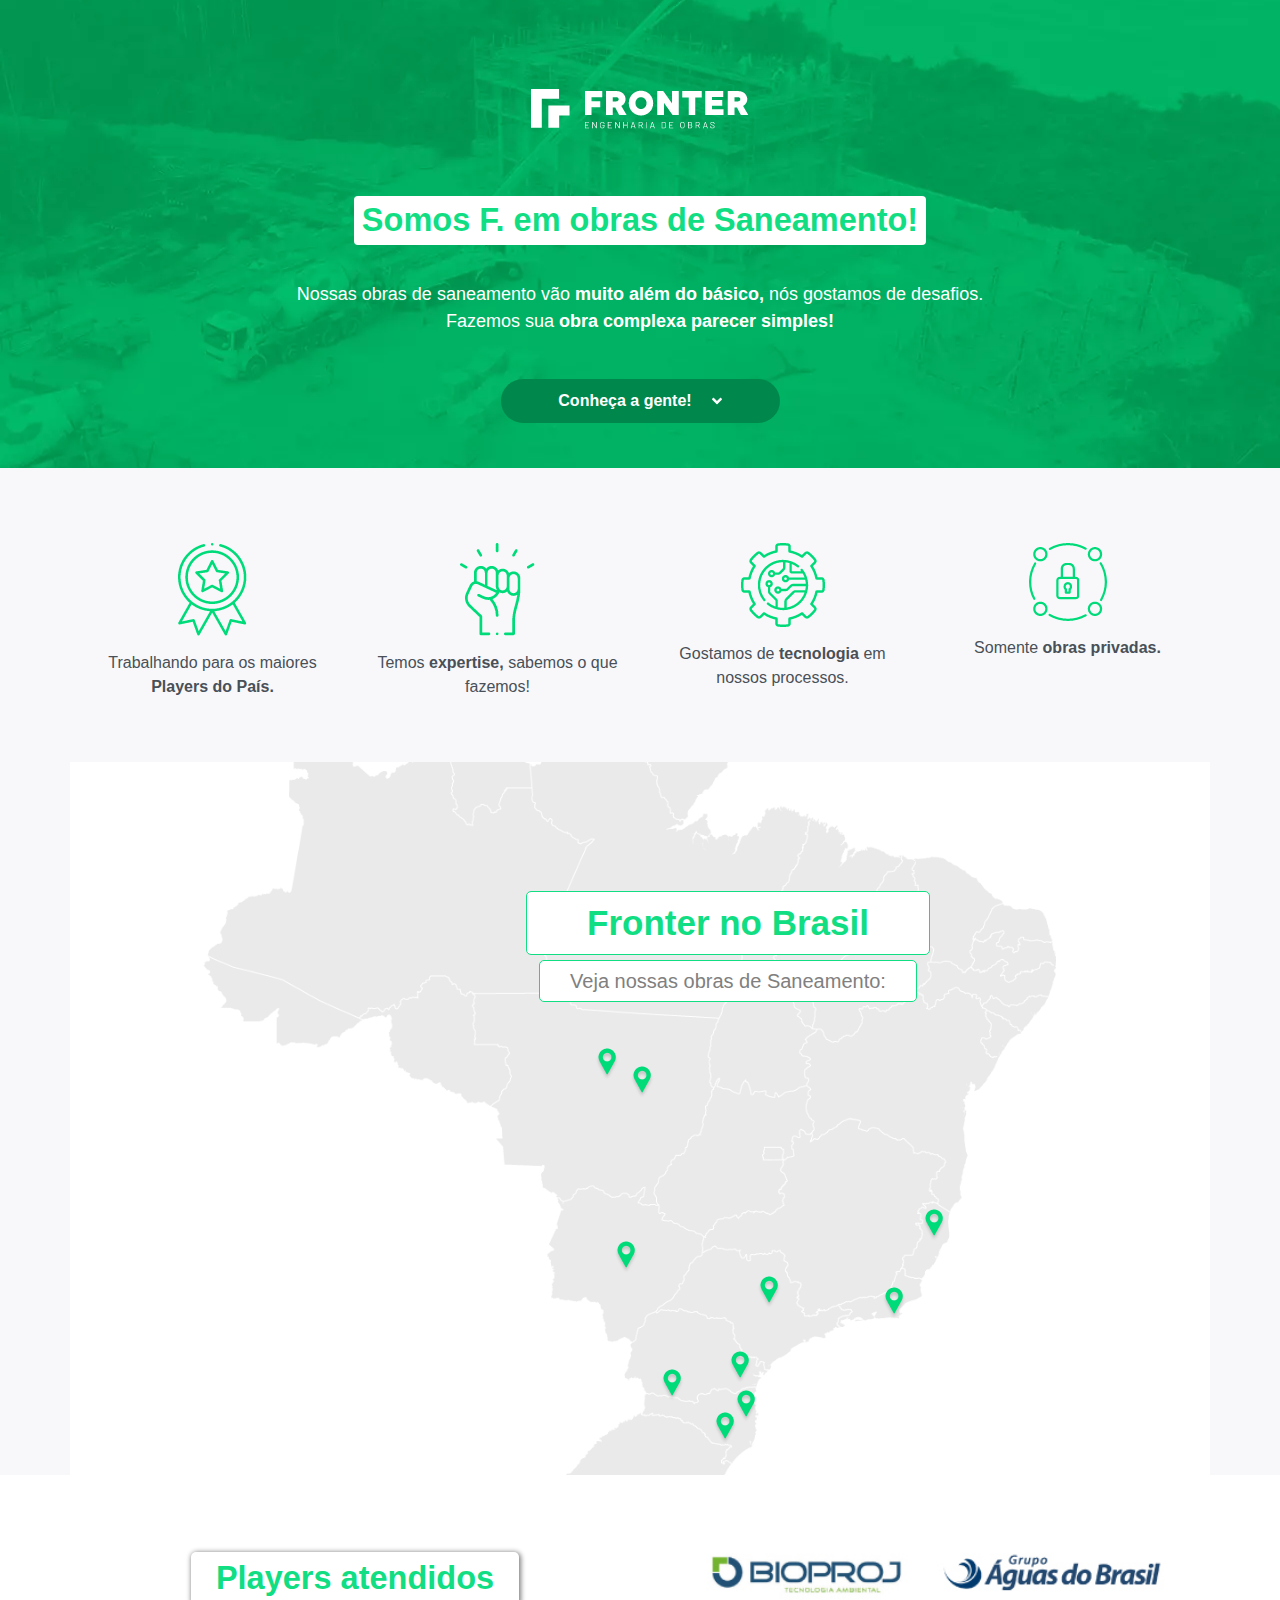
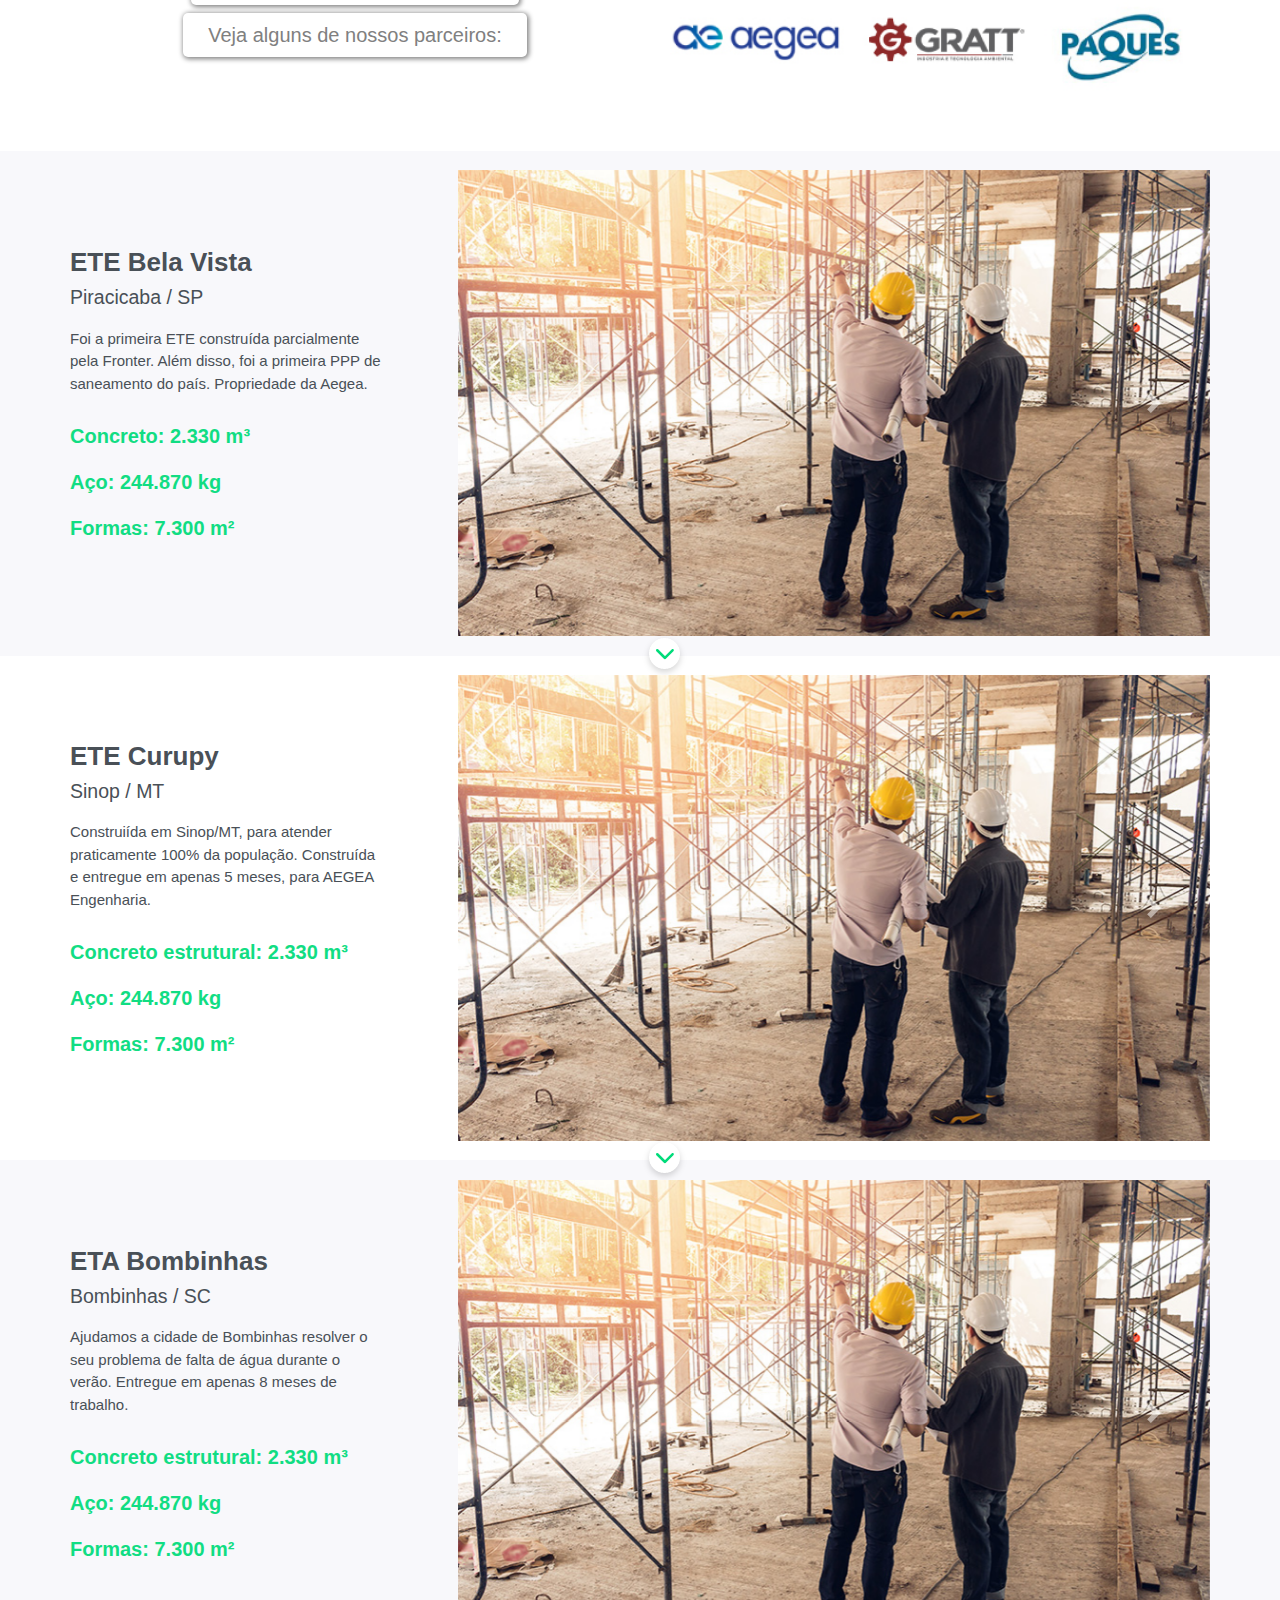
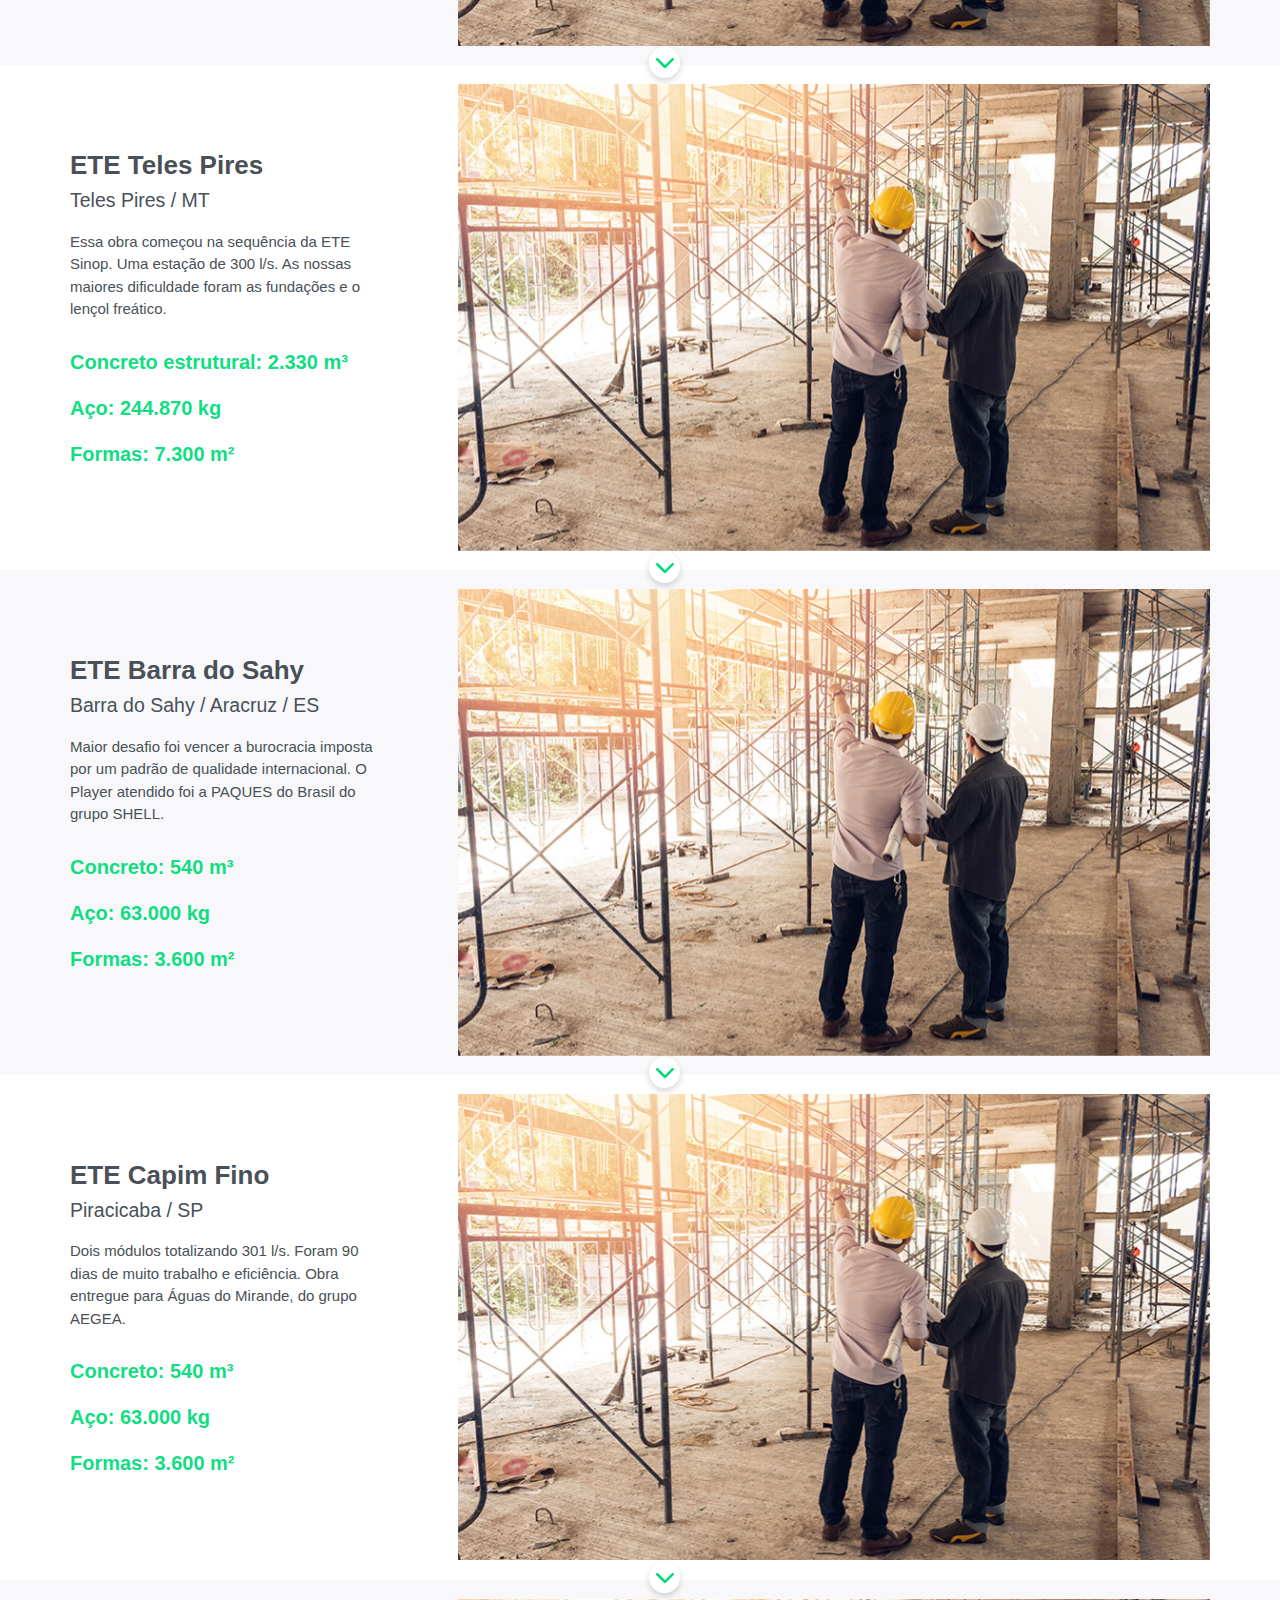
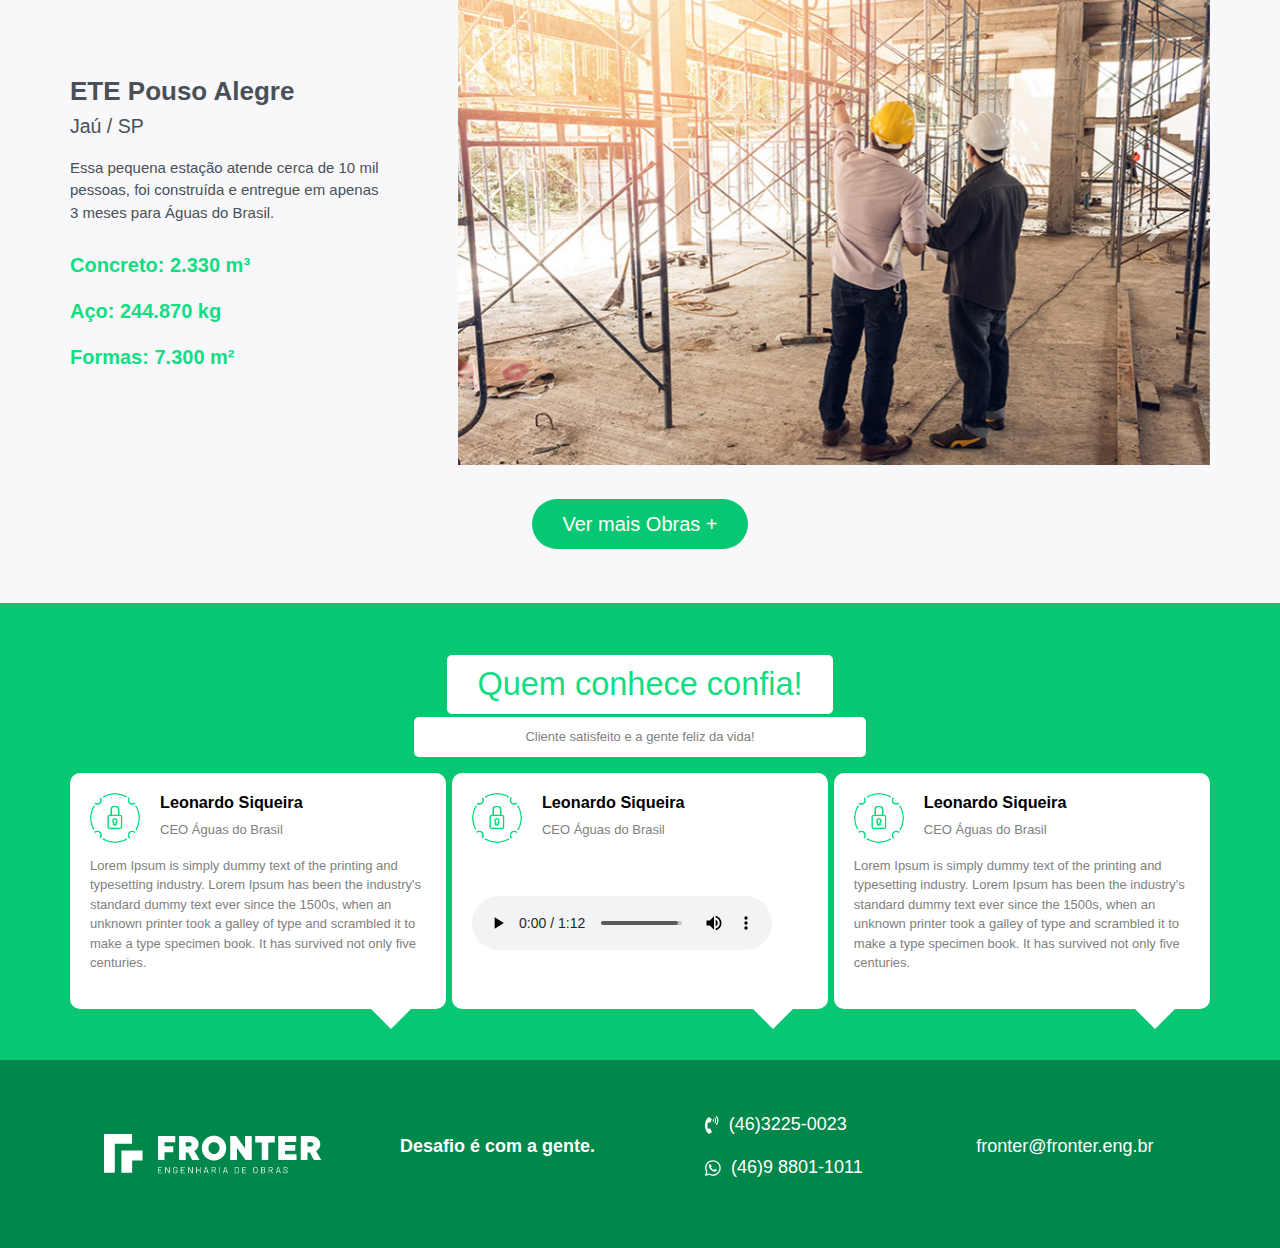
==== index.html @ cdc7f8a0 "novas atualizaçoes" ====
<!DOCTYPE html>
<html>
    <head>
        <meta charset="utf-8">
        <meta name="viewport" content="width=device-width, user-scalable=0">
        <link rel="stylesheet" href="assets/css/style.css" />
        <link rel="stylesheet" href="assets/css/bootstrap.min.css" />
        <link rel="stylesheet" href="assets/css/fontawesome.all.min.css" />
    </head>
    <body>
    <header>
        <div class="container">
            <div class="row">
                <div class="col-sm-12 col-md-12 d-flex justify-content-center align-items-center flex-column">
                    <div class="logo">
                        <picture>
                            <source type="image/webpp" src="assets/img/logo.webp" />
                            <source type="image/png" src="assets/img/logo.png" />
                            <img src="assets/img/logo.png" />
                        </picture>
                    </div>
                    <p class="h1">Somos <strong id="troca">F.</strong> em obras de Saneamento!</p>
                    <p class="txt">Nossas obras de saneamento vão <strong>muito além do básico, </strong>nós gostamos de desafios. Fazemos sua <strong>obra complexa parecer simples!</strong></p>
                    <p class="button"><strong>Conheça a gente!</strong><i class="fas fa-angle-down"></i></p>
                </div>
            </div>
        </div>
    </header>
    <section>
        <div class="container">
            <div class="row rowOne">
                <div class="col-sm-3 col-md-3 d-flex flex-column align-items-center">
                    <picture>
                        <source type="image/webp" src="assets/img/selo-qualidade.webp" />
                        <source type="image/png" src="assets/img/selo-qualidade.png" />
                        <img src="assets/img/selo-qualidade.png" />
                    </picture>
                    <p>Trabalhando para os maiores <strong>Players do País.</strong></p>
                </div>
                <div class="col-sm-3 col-md-3 d-flex flex-column align-items-center">
                    <picture>
                        <source type="image/webp" src="assets/img/mao.webp" />
                        <source type="image/png" src="assets/img/mao.png" />
                        <img src="assets/img/mao.png" />
                    </picture>
                    <p>Temos <strong>expertise, </strong>sabemos o que fazemos!</p>
                </div>
                <div class="col-sm-3 col-md-3 d-flex flex-column align-items-center">
                    <picture>
                        <source type="image/webp" src="assets/img/engrenagem.webp" />
                        <source type="image/png" src="assets/img/engrenagem.png" />
                        <img src="assets/img/engrenagem.png" />
                    </picture>
                    <p>Gostamos de <strong>tecnologia </strong>em nossos processos.</p>
                </div>
                <div class="col-sm-3 col-md-3 d-flex flex-column align-items-center">
                    <picture>
                        <source type="image/webp" src="assets/img/cadeado.webp" />
                        <source type="image/png" src="assets/img/cadeado.png" />
                        <img src="assets/img/cadeado.png" />
                    </picture>
                    <p>Somente <strong>obras privadas.</strong></p>
                </div>
            </div>
        </div>
    </section>
    <section class="image">
        <div class="container imagem">
            <div class="row desk">
                <div class="txtMap d-flex flex-column align-items-center">
                    <p><strong>Fronter no Brasil</strong></p>
                    <p>Veja nossas obras de Saneamento:</p>
                </div>
                <picture>
                    <source type="image/webp" src="assets/img/frontermapadesktop.webp" />
                    <source type="image/png" src="assets/img/frontermapadesktop.png" />
                    <img src="assets/img/frontermapadesktop.png" alt="mapa do brasil" />
                </picture>
                <a href=""><picture class="ping">
                    <source type="image/webp" src="assets/img/pin.webp" />
                    <source type="image/png" src="assets/img/pin.png" />
                    <img src="assets/img/pin.png" alt="pin de localização" />
                </picture></a>
                <a href=""><picture class="ping2">
                    <source type="image/webp" src="assets/img/pin2.webp" />
                    <source type="image/png" src="assets/img/pin2.png" />
                    <img src="assets/img/pin2.png" alt="pin de localização" />
                </picture></a>
                <a href=""><picture class="ping3">
                    <source type="image/webp" src="assets/img/pin3.webp" />
                    <source type="image/png" src="assets/img/pin3.png" />
                    <img src="assets/img/pin3.png" alt="pin de localização" />
                </picture></a>
                <a href=""><picture class="ping4">
                    <source type="image/webp" src="assets/img/pin4.webp" />
                    <source type="image/png" src="assets/img/pin4.png" />
                    <img src="assets/img/pin4.png" alt="pin de localização" />
                </picture></a>
                <a href=""><picture class="ping5">
                    <source type="image/webp" src="assets/img/pin5.webp" />
                    <source type="image/png" src="assets/img/pin5.png" />
                    <img src="assets/img/pin5.png" alt="pin de localização" />
                </picture></a>
                <a href=""><picture class="ping6">
                    <source type="image/webp" src="assets/img/pin6.webp" />
                    <source type="image/png" src="assets/img/pin6.png" />
                    <img src="assets/img/pin6.png" alt="pin de localização" />
                </picture></a>
                <a href=""><picture class="ping7">
                    <source type="image/webp" src="assets/img/pin7.webp" />
                    <source type="image/png" src="assets/img/pin7.png" />
                    <img src="assets/img/pin7.png" alt="pin de localização" />
                </picture></a>
                <a href=""><picture class="ping8">
                    <source type="image/webp" src="assets/img/pin8.webp" />
                    <source type="image/png" src="assets/img/pin8.png" />
                    <img src="assets/img/pin8.png" alt="pin de localização" />
                </picture></a>
                <a href=""><picture class="ping9">
                    <source type="image/webp" src="assets/img/pin9.webp" />
                    <source type="image/png" src="assets/img/pin9.png" />
                    <img src="assets/img/pin9.png" alt="pin de localização" />
                </picture></a>
                <a href=""><picture class="ping10">
                    <source type="image/webp" src="assets/img/pin10.webp" />
                    <source type="image/png" src="assets/img/pin10.png" />
                    <img src="assets/img/pin10.png" alt="pin de localização" />
                </picture></a>
            </div>
            <div class="row mob">
                <a href="#" class="a1"></a>
                <a href="#" class="a2"></a>
                <a href="#" class="a3"></a>
                <a href="#" class="a4"></a>
                <a href="#" class="a5"></a>
                <a href="#" class="a6"></a>
                <a href="#" class="a7"></a>
                <a href="#" class="a8"></a>
                <a href="#" class="a9"></a>
                <a href="#" class="a10"></a>
                <picture class="mob">
                    <source type="image/webp" src="assets/img/frontermapa.webp" />
                    <source type="image/png" src="assets/img/frontermapa.png" />
                    <img src="assets/img/frontermapa.png" alt="mapa do brasil" />
                </picture>
            </div>
        </div>
    </section>
    <section class="parceiros">
        <div class="container">
            <div class="row">
                <div class="col-md-6 d-flex flex-column align-items-center justify-content-center">
                    <p class="h1"><strong>Players atendidos</strong></p>
                    <p class="p1">Veja alguns de nossos parceiros:</p>
                </div>
                <div class="col-md-6">
                    <picture>
                        <source type="image/webp" src="assets/img/parceiros.webp" />
                        <source type="image/png" src="assets/img/parceiros.jpg" />
                        <img class="parceiros" src="assets/img/parceiros.jpg" />
                    </picture>
                </div>
            </div>
        </div>
    </section>
    <section class="belaVista">
        <div class="container ETE">
            <div class="row">
                <div class="col-md-4">
                    <p class="h2"><strong>ETE Bela Vista</strong></p>
                    <p class="h4">Piracicaba / SP</p>
                    <p class="txt">Foi a primeira ETE construída parcialmente pela Fronter. Além disso, foi a primeira PPP de saneamento do país. Propriedade da Aegea.</p>
                    <div class="d-flex flex-column">
                        <p><strong>Concreto: 2.330 m³</strong></p>
                        <p><strong>Aço: 244.870 kg</strong></p>
                        <p><strong>Formas: 7.300 m²</strong></p>
                    </div>
                </div>
                <div class="col-md-8">
                    <div id="carouselExampleControls" class="carousel slide" data-ride="carousel">
                        <div class="carousel-inner">
                          <div class="carousel-item active">
                            <img class="d-block w-100" src="assets/img/obras.jpg" alt="First slide">
                          </div>
                          <div class="carousel-item">
                            <img class="d-block w-100" src="assets/img/obras.jpg" alt="Second slide">
                          </div>
                          <div class="carousel-item">
                            <img class="d-block w-100" src="assets/img/obras.jpg" alt="Third slide">
                          </div>
                        </div>
                        <a class="carousel-control-prev" href="#carouselExampleControls" role="button" data-slide="prev">
                          <span class="carousel-control-prev-icon" aria-hidden="true"></span>
                          <span class="sr-only">Previous</span>
                        </a>
                        <a class="carousel-control-next" href="#carouselExampleControls" role="button" data-slide="next">
                          <span class="carousel-control-next-icon" aria-hidden="true"></span>
                          <span class="sr-only">Next</span>
                        </a>
                    </div>
                </div>
            </div>
        </div>
        <div class="img">
            <picture>
                <source type="image/webp" src="assets/img/arrow-down.webp" />
                <source type="image/png" src="assets/img/arrow-down.png" />
                <img src="assets/img/arrow-down.png" />
            </picture>
        </div>
    </section>
    <section class="curupy">
        <div class="container ETE">
            <div class="row">
                <div class="col-md-4">
                    <p class="h2"><strong>ETE Curupy</strong></p>
                    <p class="h4">Sinop / MT</p>
                    <p class="txt">Construiída em Sinop/MT, para atender praticamente 100% da população. Construída e entregue em apenas 5 meses, para AEGEA Engenharia.</p>
                    <div class="d-flex flex-column">
                        <p><strong>Concreto estrutural: 2.330 m³</strong></p>
                        <p><strong>Aço: 244.870 kg</strong></p>
                        <p><strong>Formas: 7.300 m²</strong></p>
                    </div>
                </div>
                <div class="col-md-8">
                    <div id="carouselExampleControls1" class="carousel slide" data-ride="carousel">
                        <div class="carousel-inner">
                          <div class="carousel-item active">
                            <img class="d-block w-100" src="assets/img/obras.jpg" alt="First slide">
                          </div>
                          <div class="carousel-item">
                            <img class="d-block w-100" src="assets/img/obras.jpg" alt="Second slide">
                          </div>
                          <div class="carousel-item">
                            <img class="d-block w-100" src="assets/img/obras.jpg" alt="Third slide">
                          </div>
                        </div>
                        <a class="carousel-control-prev" href="#carouselExampleControls1" role="button" data-slide="prev">
                          <span class="carousel-control-prev-icon" aria-hidden="true"></span>
                          <span class="sr-only">Previous</span>
                        </a>
                        <a class="carousel-control-next" href="#carouselExampleControls1" role="button" data-slide="next">
                          <span class="carousel-control-next-icon" aria-hidden="true"></span>
                          <span class="sr-only">Next</span>
                        </a>
                    </div>
                </div>
            </div>
        </div>
        <div class="img">
            <picture>
                <source type="image/webp" src="assets/img/arrow-down.webp" />
                <source type="image/png" src="assets/img/arrow-down.png" />
                <img src="assets/img/arrow-down.png" />
            </picture>
        </div>
    </section>
    <section class="bombinhas">
        <div class="container ETE">
            <div class="row">
                <div class="col-md-4">
                    <p class="h2"><strong>ETA Bombinhas</strong></p>
                    <p class="h4">Bombinhas / SC</p>
                    <p class="txt">Ajudamos a cidade de Bombinhas resolver o seu problema de falta de água durante o verão. Entregue em apenas 8 meses de trabalho.</p>
                    <div class="d-flex flex-column">
                        <p><strong>Concreto estrutural: 2.330 m³</strong></p>
                        <p><strong>Aço: 244.870 kg</strong></p>
                        <p><strong>Formas: 7.300 m²</strong></p>
                    </div>
                </div>
                <div class="col-md-8">
                    <div id="carouselExampleControls2" class="carousel slide" data-ride="carousel">
                        <div class="carousel-inner">
                          <div class="carousel-item active">
                            <img class="d-block w-100" src="assets/img/obras.jpg" alt="First slide">
                          </div>
                          <div class="carousel-item">
                            <img class="d-block w-100" src="assets/img/obras.jpg" alt="Second slide">
                          </div>
                          <div class="carousel-item">
                            <img class="d-block w-100" src="assets/img/obras.jpg" alt="Third slide">
                          </div>
                        </div>
                        <a class="carousel-control-prev" href="#carouselExampleControls2" role="button" data-slide="prev">
                          <span class="carousel-control-prev-icon" aria-hidden="true"></span>
                          <span class="sr-only">Previous</span>
                        </a>
                        <a class="carousel-control-next" href="#carouselExampleControls2" role="button" data-slide="next">
                          <span class="carousel-control-next-icon" aria-hidden="true"></span>
                          <span class="sr-only">Next</span>
                        </a>
                    </div>
                </div>
            </div>
        </div>
        <div class="img">
            <picture>
                <source type="image/webp" src="assets/img/arrow-down.webp" />
                <source type="image/png" src="assets/img/arrow-down.png" />
                <img src="assets/img/arrow-down.png" />
            </picture>
        </div>
    </section>
    <section class="teles">
        <div class="container ETE">
            <div class="row">
                <div class="col-md-4">
                    <p class="h2"><strong>ETE Teles Pires</strong></p>
                    <p class="h4">Teles Pires / MT</p>
                    <p class="txt">Essa obra começou na sequência da ETE Sinop. Uma estação de 300 l/s. As nossas maiores dificuldade foram as fundações e o lençol freático.</p>
                    <div class="d-flex flex-column">
                        <p><strong>Concreto estrutural: 2.330 m³</strong></p>
                        <p><strong>Aço: 244.870 kg</strong></p>
                        <p><strong>Formas: 7.300 m²</strong></p>
                    </div>
                </div>
                <div class="col-md-8">
                    <div id="carouselExampleControls3" class="carousel slide" data-ride="carousel">
                        <div class="carousel-inner">
                          <div class="carousel-item active">
                            <img class="d-block w-100" src="assets/img/obras.jpg" alt="First slide">
                          </div>
                          <div class="carousel-item">
                            <img class="d-block w-100" src="assets/img/obras.jpg" alt="Second slide">
                          </div>
                          <div class="carousel-item">
                            <img class="d-block w-100" src="assets/img/obras.jpg" alt="Third slide">
                          </div>
                        </div>
                        <a class="carousel-control-prev" href="#carouselExampleControls3" role="button" data-slide="prev">
                          <span class="carousel-control-prev-icon" aria-hidden="true"></span>
                          <span class="sr-only">Previous</span>
                        </a>
                        <a class="carousel-control-next" href="#carouselExampleControls3" role="button" data-slide="next">
                          <span class="carousel-control-next-icon" aria-hidden="true"></span>
                          <span class="sr-only">Next</span>
                        </a>
                    </div>
                </div>
            </div>
        </div>
        <div class="img">
            <picture>
                <source type="image/webp" src="assets/img/arrow-down.webp" />
                <source type="image/png" src="assets/img/arrow-down.png" />
                <img src="assets/img/arrow-down.png" />
            </picture>
        </div>
    </section>
    <section class="barra">
        <div class="container ETE">
            <div class="row">
                <div class="col-md-4">
                    <p class="h2"><strong>ETE Barra do Sahy</strong></p>
                    <p class="h4">Barra do Sahy / Aracruz / ES</p>
                    <p class="txt">Maior desafio foi vencer a burocracia imposta por um padrão de qualidade internacional. O Player atendido foi a PAQUES do Brasil do grupo SHELL.</p>
                    <div class="d-flex flex-column">
                        <p><strong>Concreto: 540 m³</strong></p>
                        <p><strong>Aço: 63.000 kg</strong></p>
                        <p><strong>Formas: 3.600 m²</strong></p>
                    </div>
                </div>
                <div class="col-md-8">
                    <div id="carouselExampleControls4" class="carousel slide" data-ride="carousel">
                        <div class="carousel-inner">
                          <div class="carousel-item active">
                            <img class="d-block w-100" src="assets/img/obras.jpg" alt="First slide">
                          </div>
                          <div class="carousel-item">
                            <img class="d-block w-100" src="assets/img/obras.jpg" alt="Second slide">
                          </div>
                          <div class="carousel-item">
                            <img class="d-block w-100" src="assets/img/obras.jpg" alt="Third slide">
                          </div>
                        </div>
                        <a class="carousel-control-prev" href="#carouselExampleControls4" role="button" data-slide="prev">
                          <span class="carousel-control-prev-icon" aria-hidden="true"></span>
                          <span class="sr-only">Previous</span>
                        </a>
                        <a class="carousel-control-next" href="#carouselExampleControls4" role="button" data-slide="next">
                          <span class="carousel-control-next-icon" aria-hidden="true"></span>
                          <span class="sr-only">Next</span>
                        </a>
                    </div>
                </div>
            </div>
        </div>
        <div class="img">
            <picture>
                <source type="image/webp" src="assets/img/arrow-down.webp" />
                <source type="image/png" src="assets/img/arrow-down.png" />
                <img src="assets/img/arrow-down.png" />
            </picture>
        </div>
    </section>
    <section class="capim">
        <div class="container ETE">
            <div class="row">
                <div class="col-md-4">
                    <p class="h2"><strong>ETE Capim Fino</strong></p>
                    <p class="h4">Piracicaba / SP</p>
                    <p class="txt">Dois módulos totalizando 301 l/s. Foram 90 dias de muito trabalho e eficiência. Obra entregue para Águas do Mirande, do grupo AEGEA.</p>
                    <div class="d-flex flex-column">
                        <p><strong>Concreto: 540 m³</strong></p>
                        <p><strong>Aço: 63.000 kg</strong></p>
                        <p><strong>Formas: 3.600 m²</strong></p>
                    </div>
                </div>
                <div class="col-md-8">
                    <div id="carouselExampleControls5" class="carousel slide" data-ride="carousel">
                        <div class="carousel-inner">
                          <div class="carousel-item active">
                            <img class="d-block w-100" src="assets/img/obras.jpg" alt="First slide">
                          </div>
                          <div class="carousel-item">
                            <img class="d-block w-100" src="assets/img/obras.jpg" alt="Second slide">
                          </div>
                          <div class="carousel-item">
                            <img class="d-block w-100" src="assets/img/obras.jpg" alt="Third slide">
                          </div>
                        </div>
                        <a class="carousel-control-prev" href="#carouselExampleControls5" role="button" data-slide="prev">
                          <span class="carousel-control-prev-icon" aria-hidden="true"></span>
                          <span class="sr-only">Previous</span>
                        </a>
                        <a class="carousel-control-next" href="#carouselExampleControls5" role="button" data-slide="next">
                          <span class="carousel-control-next-icon" aria-hidden="true"></span>
                          <span class="sr-only">Next</span>
                        </a>
                    </div>
                </div>
            </div>
        </div>
        <div class="img">
            <picture>
                <source type="image/webp" src="assets/img/arrow-down.webp" />
                <source type="image/png" src="assets/img/arrow-down.png" />
                <img src="assets/img/arrow-down.png" />
            </picture>
        </div>
    </section>
    <section class="pouso">
        <div class="container ETE">
            <div class="row">
                <div class="col-md-4">
                    <p class="h2"><strong>ETE Pouso Alegre</strong></p>
                    <p class="h4">Jaú / SP</p>
                    <p class="txt">Essa pequena estação atende cerca de 10 mil pessoas, foi construída e entregue em apenas 3 meses para Águas do Brasil.</p>
                    <div class="d-flex flex-column">
                        <p><strong>Concreto: 2.330 m³</strong></p>
                        <p><strong>Aço: 244.870 kg</strong></p>
                        <p><strong>Formas: 7.300 m²</strong></p>
                    </div>
                </div>
                <div class="col-md-8">
                    <div id="carouselExampleControls7" class="carousel slide" data-ride="carousel">
                        <div class="carousel-inner">
                          <div class="carousel-item active">
                            <img class="d-block w-100" src="assets/img/obras.jpg" alt="First slide">
                          </div>
                          <div class="carousel-item">
                            <img class="d-block w-100" src="assets/img/obras.jpg" alt="Second slide">
                          </div>
                          <div class="carousel-item">
                            <img class="d-block w-100" src="assets/img/obras.jpg" alt="Third slide">
                          </div>
                        </div>
                        <a class="carousel-control-prev" href="#carouselExampleControls7" role="button" data-slide="prev">
                          <span class="carousel-control-prev-icon" aria-hidden="true"></span>
                          <span class="sr-only">Previous</span>
                        </a>
                        <a class="carousel-control-next" href="#carouselExampleControls7" role="button" data-slide="next">
                          <span class="carousel-control-next-icon" aria-hidden="true"></span>
                          <span class="sr-only">Next</span>
                        </a>
                    </div>
                </div>
            </div>
            <div class="button">
                <a href="#">Ver mais Obras +</a>
            </div>
        </div>
    </section>
    <section class="green">
        <div class="container">
            <div class="title d-flex justify-content-center flex-column align-items-center">
                <p class="h1">Quem conhece confia!</p>
                <p>Cliente satisfeito e a gente feliz da vida!</p>
            </div>
            <div class="row">
                <div class="col-sm-4">
                    <div class="name d-flex">
                        <picture>
                            <source type="image/webp" src="assets/img/cadeado.wepb" />
                            <source type="image/png" src="assets/img/cadeado.png" />
                            <img src="assets/img/cadeado.png" />
                        </picture>
                        <div class="n1">
                            <p class="h5"><strong>Leonardo Siqueira</strong></p>
                            <p>CEO Águas do Brasil</p>
                        </div>
                    </div>
                    <div class="texto">
                        <p>
                            Lorem Ipsum is simply dummy text of the printing and typesetting industry. Lorem Ipsum has been the industry's standard dummy text ever since the 1500s, when an unknown printer took a galley of type and scrambled it to make a type specimen book. It has survived not only five centuries.
                        </p>
                    </div>
                </div>
                <div class="col-sm-4">
                    <div class="name d-flex">
                        <picture>
                            <source type="image/webp" src="assets/img/cadeado.wepb" />
                            <source type="image/png" src="assets/img/cadeado.png" />
                            <img src="assets/img/cadeado.png" />
                        </picture>
                        <div class="n1">
                            <p class="h5"><strong>Leonardo Siqueira</strong></p>
                            <p>CEO Águas do Brasil</p>
                        </div>
                    </div>
                    <div class="audio">
                        <audio controls>
                            <source type="audio/ogg" src="assets/audio/audio.ogg" />
                        </audio>
                    </div>
                </div>
                <div class="col-sm-4">
                    <div class="name d-flex">
                        <picture>
                            <source type="image/webp" src="assets/img/cadeado.wepb" />
                            <source type="image/png" src="assets/img/cadeado.png" />
                            <img src="assets/img/cadeado.png" />
                        </picture>
                        <div class="n1">
                            <p class="h5"><strong>Leonardo Siqueira</strong></p>
                            <p>CEO Águas do Brasil</p>
                        </div>
                    </div>
                    <div class="texto">
                        <p>
                            Lorem Ipsum is simply dummy text of the printing and typesetting industry. Lorem Ipsum has been the industry's standard dummy text ever since the 1500s, when an unknown printer took a galley of type and scrambled it to make a type specimen book. It has survived not only five centuries.
                        </p>
                    </div>
                </div>
            </div>
        </div>
    </section>
    <footer>
        <div class="container">
            <div class="row">
                <div class="col-sm-3">
                    <picture>
                        <source type="image/webp" src="assets/img/logo.webp" />
                        <source type="image/png" src="assets/img/logo.png" />
                        <img src="assets/img/logo.png" />
                    </picture>
                </div>
                <div class="col-sm-3">
                    <p><strong>Desafio é com a gente.</strong></p>
                </div>
                <div class="col-sm-3">
                    <a href="tel:554632250023"><p class="d-flex align-items-center"><i class="fas fa-phone-volume"></i>(46)3225-0023</p></a>
                    <a href="https://api.whatsapp.com/send?phone=5546988011011&amp;text=Gostaria%20de%20agendar%20uma%20consulta%20com%20voc%C3%AAs"><p class="d-flex align-items-center"><i class="fab fa-whatsapp"></i>(46)9 8801-1011</p></a>
                </div>
                <div class="col-sm-3">
                    <a href="mailto:fronter@fronter.eng.br"><p>fronter@fronter.eng.br</p></a>
                </div>
            </div>
        </div>
    </footer>
    <script src="assets/js/jquery.min.js"></script>
    <script src="assets/js/bootstrap.bundle.min.js"></script>
    <script src="assets/js/fontawesome.all.min.js"></script>
    <script src="assets/js/script.js"></script>
    </body>
</html>
---- assets/css/style.css ----
header {
    background-image: url("../img/fundo-desktop.webp");
    height: 100%;
    background-repeat: no-repeat;
    background-position: center;
    background-size: cover;
}
header .container .row .col-sm-12.col-md-12 .logo {
    padding: 8% 0% 6%;
}
header .container .row .col-sm-12.col-md-12 p.h1 {
    background-color: #FFF;
    color: #11dd83;
    font-weight: bold;
    padding: 5px 8px;
    border-radius: 4px;
}
header .container .row .col-sm-12.col-md-12 p.txt {
    color: white;
    font-size: 18px;
    text-align: center;
    padding: 2.5% 0%;
    width: 65%;
}
header .container .row .col-sm-12.col-md-12 p.button {
    display: flex;
    justify-content: center;
    align-items:center;
    background-color: #00874b;
    color: #FFF;
    padding: 10px;
    border-radius: 30px;
    width: 25%;
    font-size: 16px;
    margin-bottom: 4%;
}
header .container .row .col-sm-12.col-md-12 p.button strong {
    margin-right: 20px;
}
section .container .row.rowOne {
    padding:5% 0% 2.5%;
}
section .container .row .col-sm-3.col-md-3 {
    padding: 20px;
}
section .container .row .col-sm-3.col-md-3 p {
    text-align: center;
    margin: 15px 0px;
    font-size: 16px;
}
section .container .row .col-sm-3.col-md-3 picture img.parceiros,
section .container .row .col-md-8 picture img {
    width: 100%;
}
section .container.img,
section .container.ETE,
section.green {
    padding: 1.5% 0%;
}
section .container .row .col-md-4 {
    display: flex;
    flex-direction: column;
    align-items: flex-start;
    justify-content: center;
}
section .container.ETE .row .col-md-4 .d-flex.flex-column p {
    color: #11dd83;
    font-size: 20px;
}
section .container.ETE .row .col-md-4 p.txt {
    width: 86%;
    font-size: 15px;
    padding: 10px 0px;
}
section.pouso .container.ETE .button {
    padding: 3% 0;
    display: flex;
    justify-content: center;
}
section.pouso .container.ETE .button a {
    color: #FFF;
    background: #08c772;
    padding: 10px 30px;
    border-radius: 30px;
    font-size: 20px;
}
section.curupy, section.teles, section.capim {
    background-color: #FFF !important;
}
section.image .container.imagem .row picture img {
    width: 100%;
}
section.image .container.imagem .row {
    position: relative;
}
section .img,
section .img picture img,
section.image .container.imagem .row .txtMap,
section.image .container.imagem .row picture.ping,
section.image .container.imagem .row picture.ping2,
section.image .container.imagem .row picture.ping3,
section.image .container.imagem .row picture.ping4,
section.image .container.imagem .row picture.ping5,
section.image .container.imagem .row picture.ping6,
section.image .container.imagem .row picture.ping7,
section.image .container.imagem .row picture.ping8,
section.image .container.imagem .row picture.ping9,
section.image .container.imagem .row picture.ping10 {
    position: absolute;
}
section.image .container.imagem .row picture.ping {
    top: 40%;
    left: 46%;
}
section.image .container.imagem .row picture.ping2 {
    top: 42.5%;
    left: 49%;
}
section.image .container.imagem .row picture.ping3 {
    top: 62.5%;
    right: 23%;
}
section.image .container.imagem .row picture.ping4 {
    top: 73.5%;
    right: 26.5%;
}
section.image .container.imagem .row picture.ping5 {
    top: 67%;
    right: 50%;
}
section.image .container.imagem .row picture.ping6 {
    top: 72%;
    right: 37.5%;
}
section.image .container.imagem .row picture.ping7 {
    top: 82.5%;
    right: 40%;
}
section.image .container.imagem .row picture.ping8 {
    top: 85%;
    right: 46%;
}
section.image .container.imagem .row picture.ping9 {
    top: 88%;
    right: 39.5%;
}
section.image .container.imagem .row picture.ping10 {
    top: 91%;
    right: 41.3%;
}
section.image .container.imagem .row .txtMap {
    left: 40%;
    top: 18%;
}
section.image .container.imagem .row .txtMap p strong {
    font-size: 35px;
    color: #11dd83;
    background: #FFF;
    padding: 5px 30px;
    width: 95%;
    text-align: center;
    border-radius: 5px;
}
section.image .container.imagem .row .txtMap p {
    margin-bottom: 5px;
    color: grey;
    font-size: 20px;
    background-color: #FFF;
    text-align: center;
    border-radius: 5px;
    padding: 5px 30px;
    border: 1.5px solid #11dd83;
}
section .img {
    left: 50%;
}
section .img picture img {
    bottom: -25px;
}
section.parceiros {
    padding: 4% 0%;
    background-color: #FFF;
}
section.parceiros .container .row .col-md-6 p.h1 {
    color: #11dd83;
    box-shadow: 1px 1px 5px 1px grey;
    padding: 7px 25px;
    border-radius: 5px;
}
section.parceiros .container .row .col-md-6 p.p1 {
    color: grey;
    font-size: 20px;
    background: #FFF;
    padding: 7px 25px;
    border-radius: 5px;
    box-shadow: 1px 1px 5px 1px;
}
section.parceiros .container .row .col-md-6 picture img.parceiros {
    width: 100%;
}
section.green {
    background-color: #08c772;
}
section.green .container .title p.h1 {
    color: #11dd83;
    background-color: #FFF;
    padding: 10px 30px;
    border-radius: 5px;
    margin: 3% 0% 3px 0%;
}
section.green .container .title p {
    color: grey;
    background: #FFF;
    padding: 10px 10%;
    border-radius: 5px;
}
section.green .container .row {
    justify-content: space-between;
}
section.green .container .row .col-sm-4 {
    background-color: #FFF;
    border-radius: 10px;
    padding: 20px;
    max-width: 33% !important;
    position: relative;
}
section.green .container .row .col-sm-4:after {
    content: "";
    width: 0;
    height: 0;
    position: absolute;
    border-left: 20px solid transparent;
    border-right: 20px solid transparent;
    border-top: 20px solid #FFF;
    bottom: -20px;
    left: 80%;
}
section.green .container .row .col-sm-4 .name picture img {
    width: 50px;
    height: 50px;
    border-radius: 50%;
    margin-right: 20px;
}
section.green .container .row .col-sm-4 .name.d-flex .n1 p.h5 {
    color: black;
}
section.green .container .row .col-sm-4 .name.d-flex .n1 p, 
section.green .container .row .col-sm-4 .texto p {
    color: grey;
}
section.green .container .row .col-sm-4 .audio {
    margin-top: 12%;
}
section.green {
    padding-bottom: 4%;
}
footer {
    background-color: #00874b;
    padding: 4% 0%;
}
footer .container .row .col-sm-3 {
    display: flex;
    justify-content: center;
    align-items: center;
    flex-direction: column;
}
footer .container .row .col-sm-3 p {
    color: white;
    font-size: 18px;
}
footer .container .row .col-sm-3 a {
    width: 70%;
}

footer .container .row .col-sm-3 a p svg {
    margin-right: 10px;
}
footer .container .row .col-sm-3 a p.d-flex.align-items-center {
    padding-left: 14px;
}

section.image .container.imagem .row.mob {
    display: none;
}
@media only screen and (min-width:320px) and (max-width:768px) {
    section.image .container.imagem .row.mob {
        display: block;
    }
    section.image .container.imagem .row.desk {
        display: none !important;
    }
    header .container .row .col-sm-12.col-md-12 p.h1 {
        font-size: 30px;
        text-align: center;
    }
    header {
        background-image: url("../img/fundo-mobile.webp") !important;
    }
    section .container.img, section .container.ETE, section.green {
        padding: 8.5% 0%;
    }
    header .container .row .col-sm-12.col-md-12 .logo {
        padding: 20% 0% 15%;
    }
    header .container .row .col-sm-12.col-md-12 p.txt,
    header .container .row .col-sm-12.col-md-12 p.button {
        width: 90%;
    }
    header .container .row .col-sm-12.col-md-12 p.button {
        margin-bottom: 15%;
    }
    section.image .container.imagem .row {
        background-repeat: no-repeat;
        background-size: cover;
    }
    section .container {
        margin: 0;
        padding: 0;
    }
    section .container .row {
        width: 100%;
        margin: 0;
    }
    /* pings */

    section.image .container.imagem .row.mob {
       position: relative;
    }
    section.image .container.imagem .row.mob a {
        position: absolute;
        width: 12px;
        height: 21px;
        background-color: green;
    }
    section.image .container.imagem .row.mob a.a1 {
        top: 30.5%;
        left: 40%;
    }
    section.image .container.imagem .row.mob a.a2 {
        top: 35%;
        left: 44.5%;
    }
    section.image .container.imagem .row.mob a.a3 {
        top: 54.5%;
        left: 87.5%;
    }
    section.image .container.imagem .row.mob a.a4 {
        top: 61%;
        left: 80.5%;
    }
    section.image .container.imagem .row.mob a.a5 {
        top: 57.5%;
        left: 40%;
    }
    section.image .container.imagem .row.mob a.a6 {
        top: 63%;
        left: 61.8%;
    }
    section.image .container.imagem .row.mob a.a7 {
        top: 71%;
        left: 55.8%;
    }
    section.image .container.imagem .row.mob a.a8 {
        top: 73.5%;
        left: 46.5%;
    }
    section.image .container.imagem .row.mob a.a9 {
        top: 77%;
        left: 59.5%;
    }
    section.image .container.imagem .row.mob a.a10 {
        top: 80.5%;
        left: 54.8%;
    }

    /* pings end */ 
    
    section.parceiros {
        padding: 10% 0%;
    }
    section.parceiros .container .row .col-md-6.d-flex.flex-column.align-items-center.justify-content-center {
        margin-bottom: 20px;
    }
    section .container .row .col-md-4 {
        padding-left: 10%;
    }
    section .container .row .col-md-4 div.d-flex.flex-column {
        margin-bottom: 20px;
    }
    section.pouso .container.ETE .button {
        padding: 15% 0% 8%;
    }
    section.green .container .title p.h1 {
        font-size: 25px;
        font-weight: bold;
    }
    section.green .container .row .col-sm-4 {
        max-width: 95% !important;
        margin-bottom: 25px;
        padding: 10px;
    }
    section.green .container .row {
        justify-content: center;
    }
    section .container .row .col-md-8 {
        padding: 0;
    }
    footer {
        padding: 10% 0%;
    }
    footer .container .row .col-sm-3 {
        padding: 5% 0%;
    }
    footer .container .row .col-sm-3 p {
        margin-bottom: 0;
        text-align: center;
    }
    footer .container .row .col-sm-3 a {
        display: flex;
        justify-content: center;
    }
    @media only screen and (min-width:320px) and (max-width:374px) {
        section .img {
            left: 43%;
        }
        section.parceiros .container .row .col-md-6 p.h1 {
            font-size: 28px;
        }
        section.parceiros .container .row .col-md-6 p.p1 {
            font-size: 16px;
        }
    }
    @media only screen and (min-width:375px) and (max-width:425px) {
        section .img {
            left: 45%;
        }
    }
}
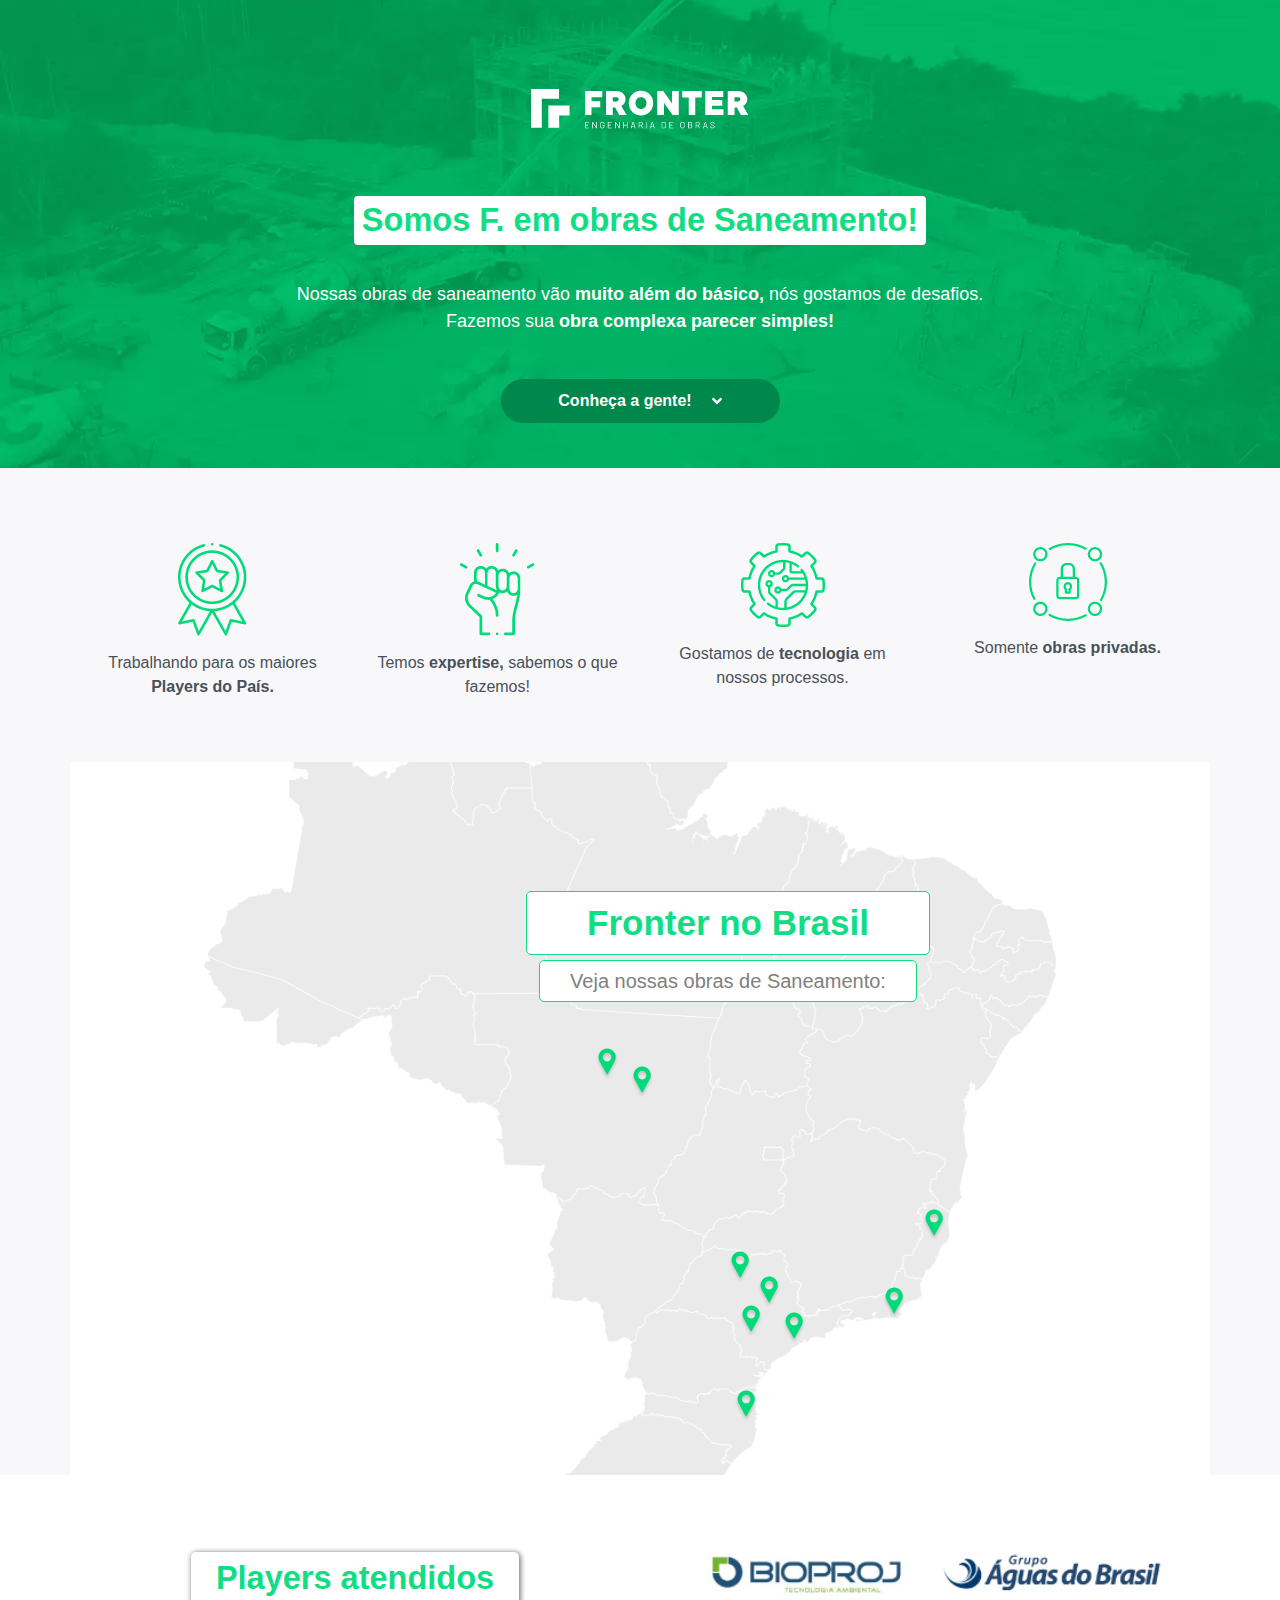
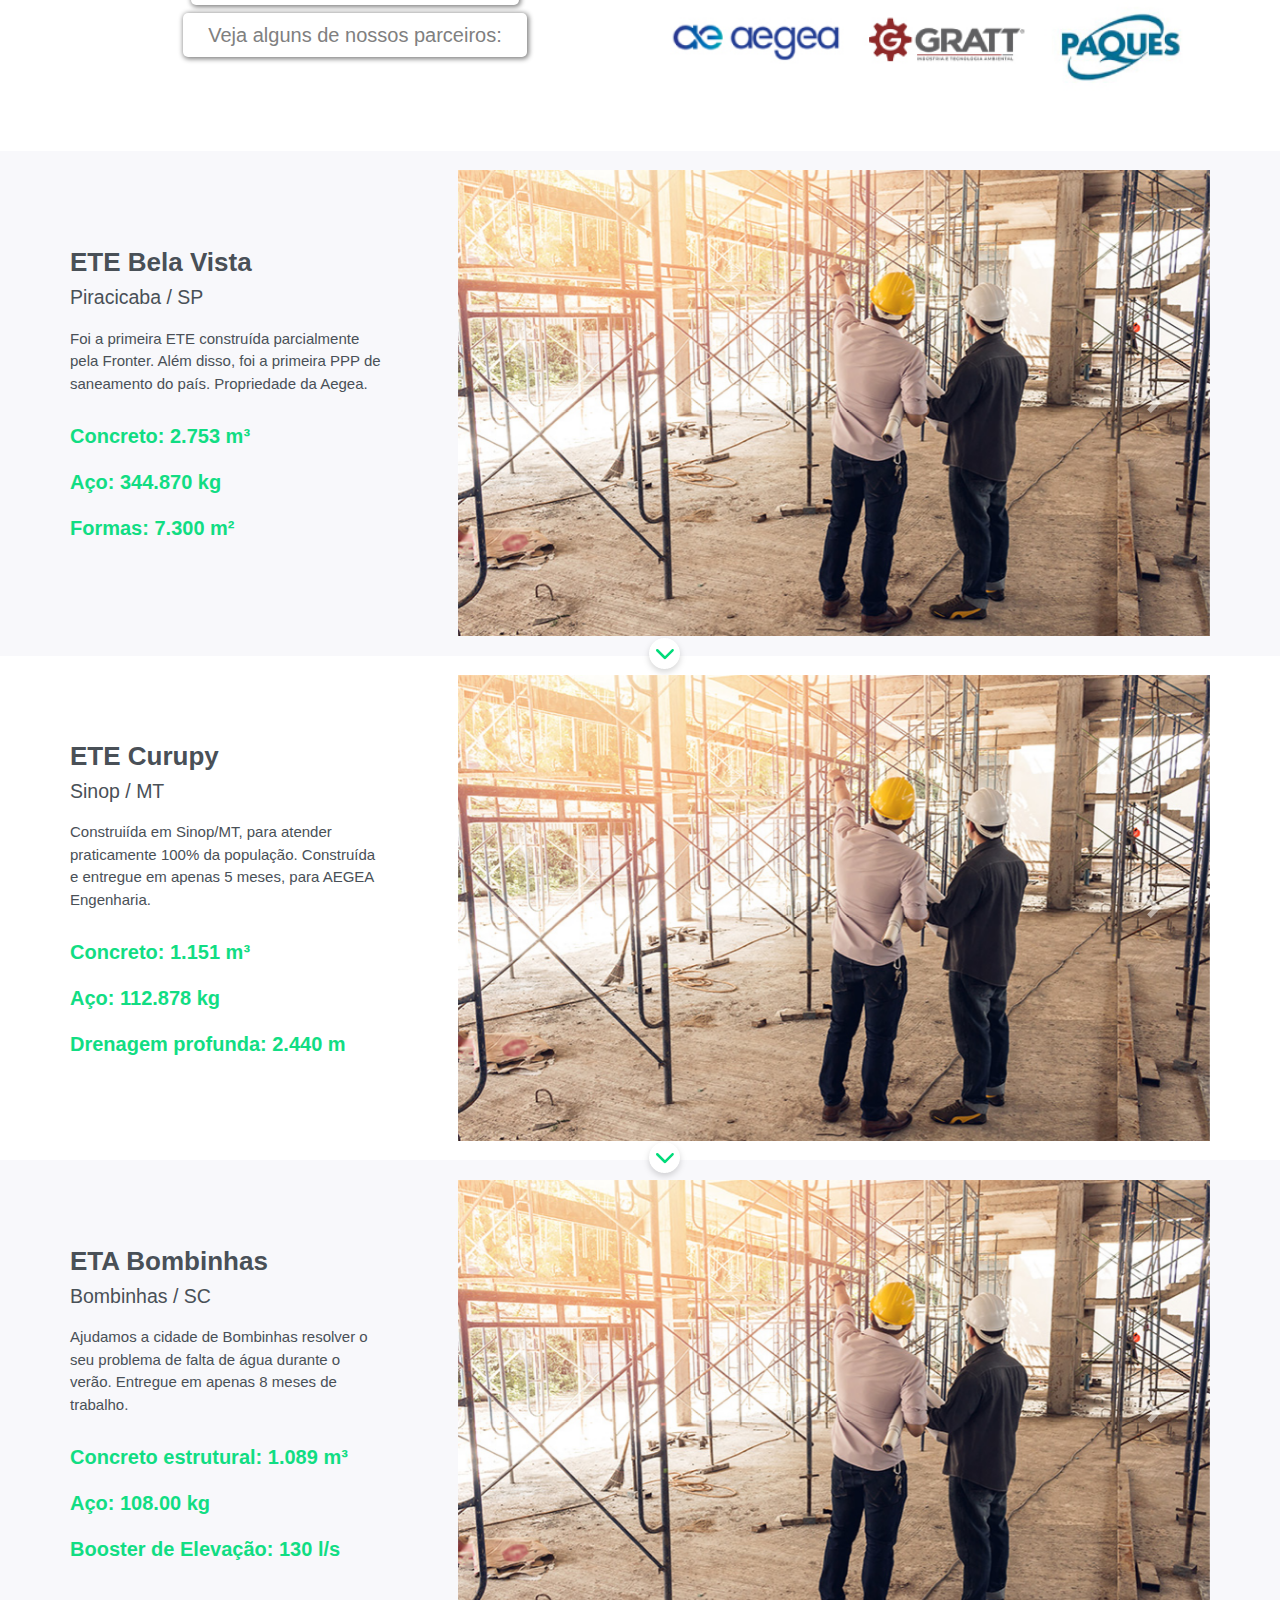
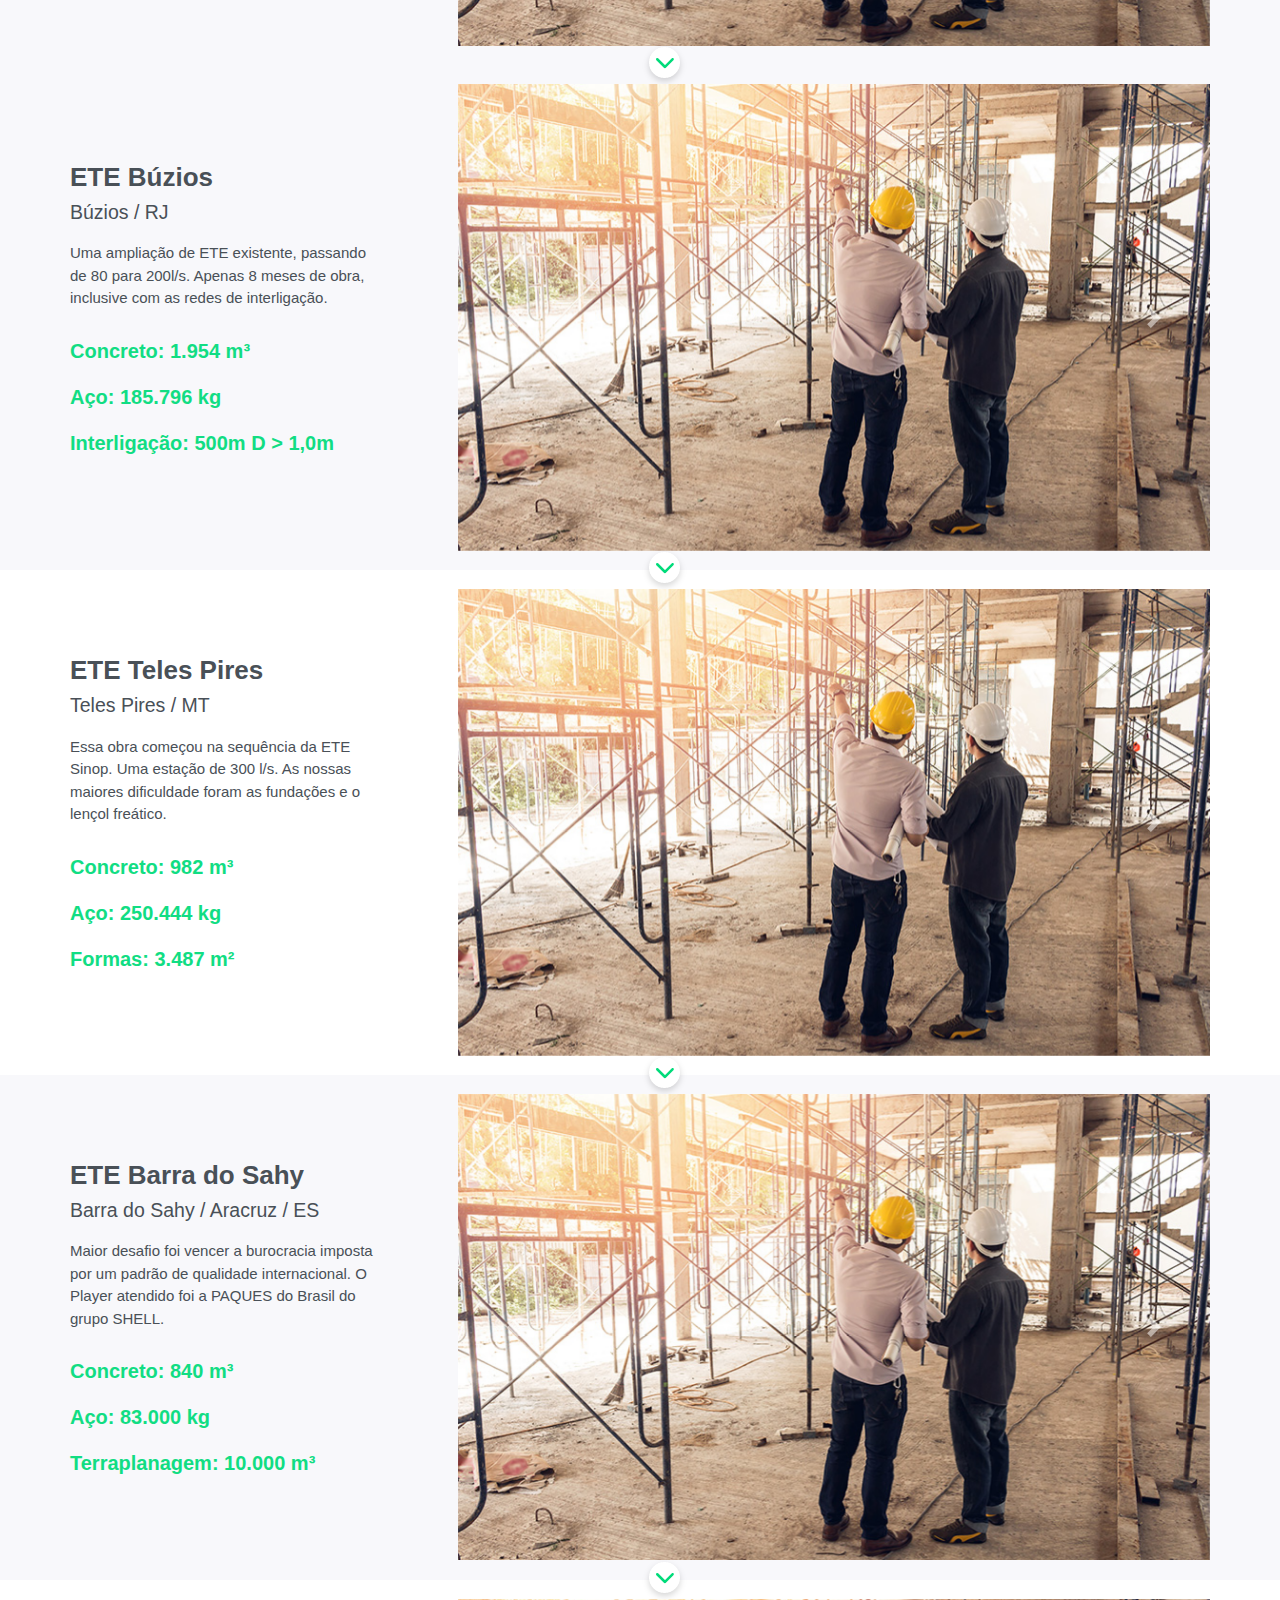
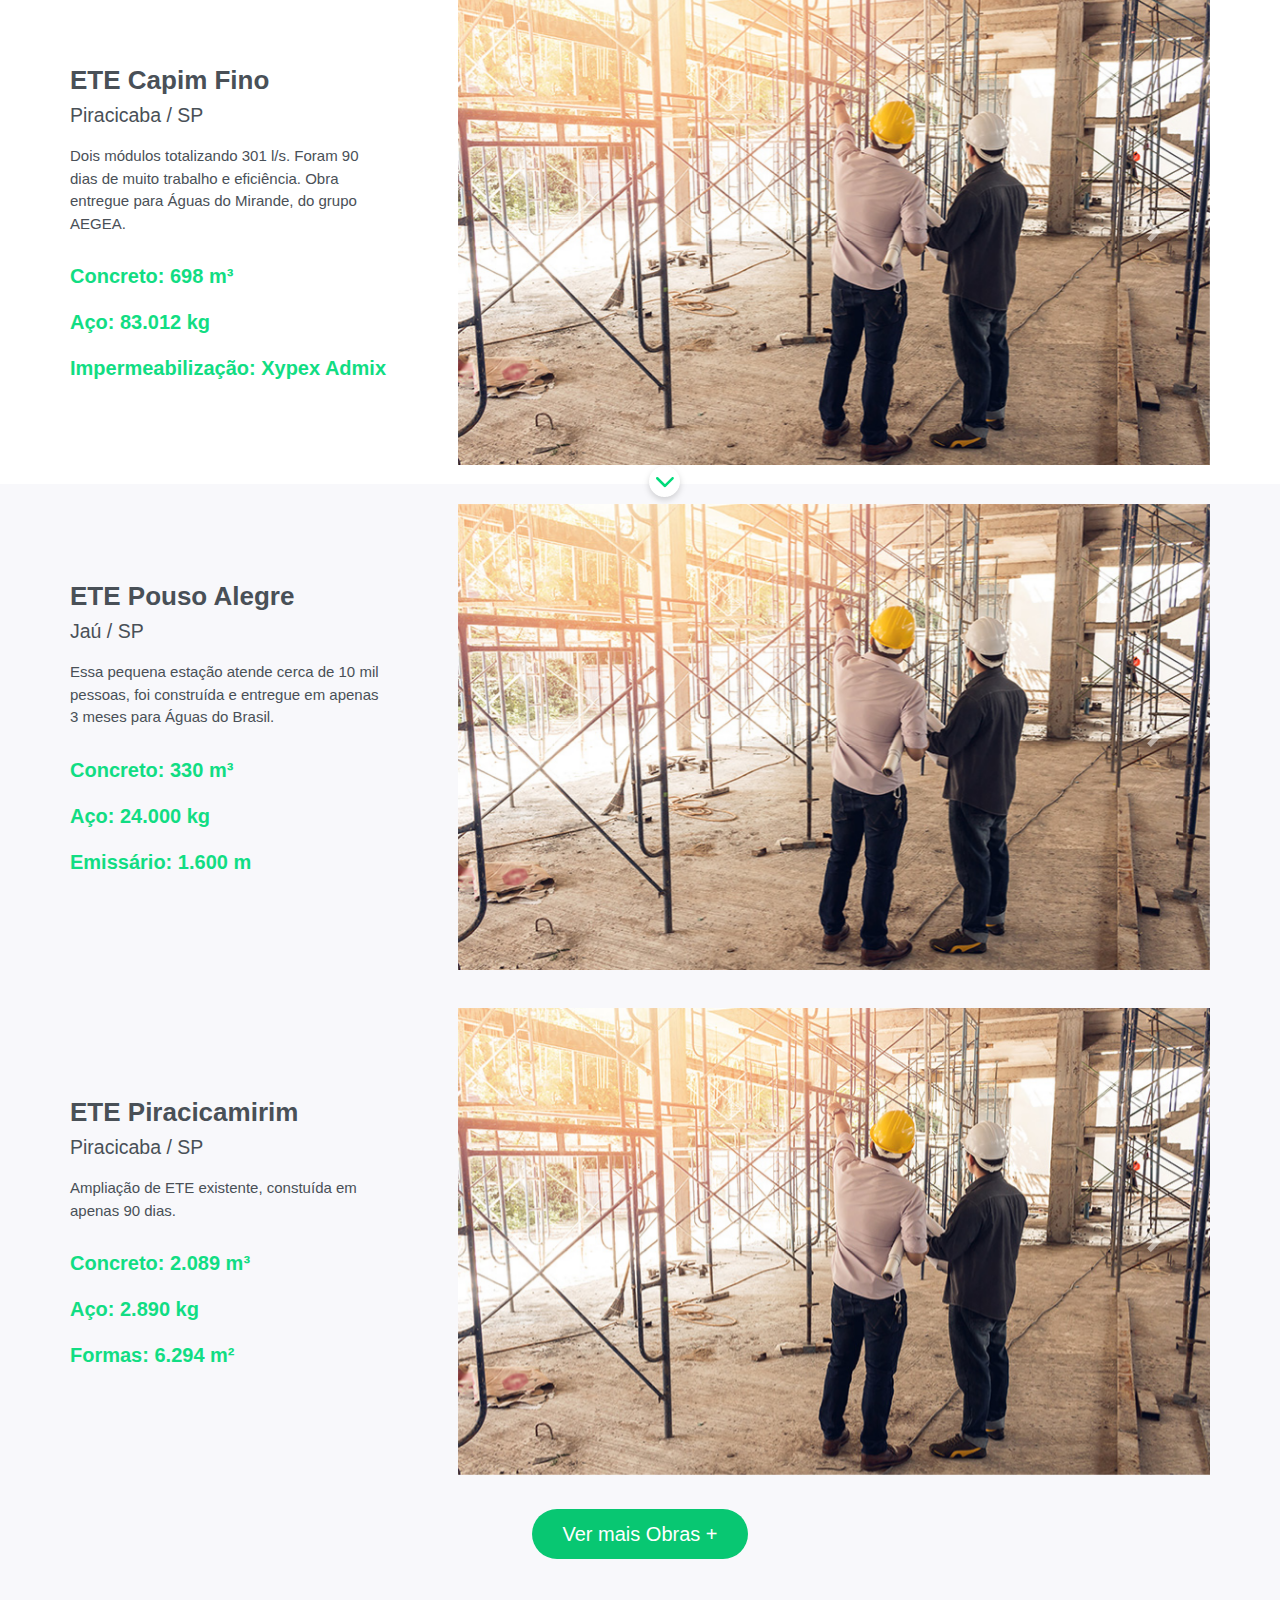
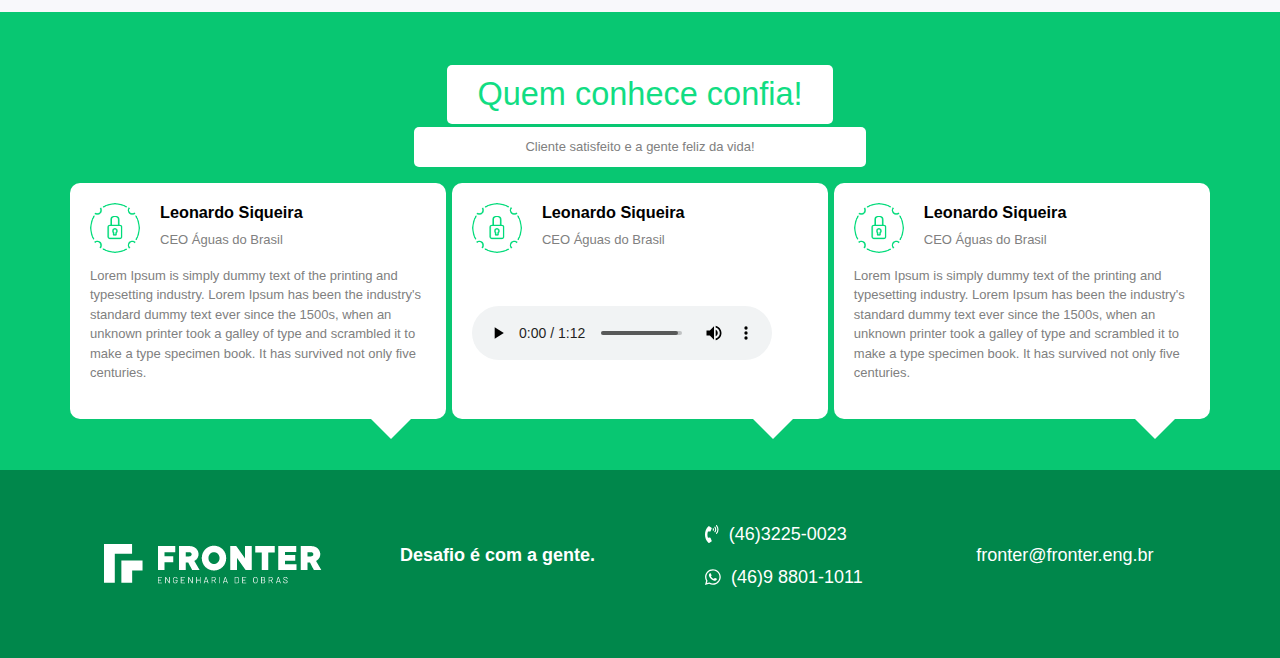
==== commit edfb8d1e: "alteracoes no portfolio" ====
--- a/index.html
+++ b/index.html
@@ -76,68 +76,62 @@
                     <source type="image/png" src="assets/img/frontermapadesktop.png" />
                     <img src="assets/img/frontermapadesktop.png" alt="mapa do brasil" />
                 </picture>
-                <a href=""><picture class="ping">
+                <a href="#curupy"><picture class="ping">
                     <source type="image/webp" src="assets/img/pin.webp" />
                     <source type="image/png" src="assets/img/pin.png" />
                     <img src="assets/img/pin.png" alt="pin de localização" />
                 </picture></a>
-                <a href=""><picture class="ping2">
+                <a href="#teles"><picture class="ping2">
                     <source type="image/webp" src="assets/img/pin2.webp" />
                     <source type="image/png" src="assets/img/pin2.png" />
                     <img src="assets/img/pin2.png" alt="pin de localização" />
                 </picture></a>
-                <a href=""><picture class="ping3">
+                <a href="#barra"><picture class="ping3">
                     <source type="image/webp" src="assets/img/pin3.webp" />
                     <source type="image/png" src="assets/img/pin3.png" />
                     <img src="assets/img/pin3.png" alt="pin de localização" />
                 </picture></a>
-                <a href=""><picture class="ping4">
+                <a href="#buzios"><picture class="ping4">
                     <source type="image/webp" src="assets/img/pin4.webp" />
                     <source type="image/png" src="assets/img/pin4.png" />
                     <img src="assets/img/pin4.png" alt="pin de localização" />
                 </picture></a>
-                <a href=""><picture class="ping5">
-                    <source type="image/webp" src="assets/img/pin5.webp" />
-                    <source type="image/png" src="assets/img/pin5.png" />
-                    <img src="assets/img/pin5.png" alt="pin de localização" />
-                </picture></a>
-                <a href=""><picture class="ping6">
+                <a href="#belaVista"><picture class="ping6">
                     <source type="image/webp" src="assets/img/pin6.webp" />
                     <source type="image/png" src="assets/img/pin6.png" />
                     <img src="assets/img/pin6.png" alt="pin de localização" />
                 </picture></a>
-                <a href=""><picture class="ping7">
+                <a href="#capim"><picture class="ping7">
                     <source type="image/webp" src="assets/img/pin7.webp" />
                     <source type="image/png" src="assets/img/pin7.png" />
                     <img src="assets/img/pin7.png" alt="pin de localização" />
                 </picture></a>
-                <a href=""><picture class="ping8">
+                <a href="#piracicamirim"><picture class="ping8">
                     <source type="image/webp" src="assets/img/pin8.webp" />
                     <source type="image/png" src="assets/img/pin8.png" />
                     <img src="assets/img/pin8.png" alt="pin de localização" />
                 </picture></a>
-                <a href=""><picture class="ping9">
+                <a href="#bombinhas"><picture class="ping9">
                     <source type="image/webp" src="assets/img/pin9.webp" />
                     <source type="image/png" src="assets/img/pin9.png" />
                     <img src="assets/img/pin9.png" alt="pin de localização" />
                 </picture></a>
-                <a href=""><picture class="ping10">
+                <a href="#pouso"><picture class="ping10">
                     <source type="image/webp" src="assets/img/pin10.webp" />
                     <source type="image/png" src="assets/img/pin10.png" />
                     <img src="assets/img/pin10.png" alt="pin de localização" />
                 </picture></a>
             </div>
             <div class="row mob">
-                <a href="#" class="a1"></a>
-                <a href="#" class="a2"></a>
-                <a href="#" class="a3"></a>
-                <a href="#" class="a4"></a>
-                <a href="#" class="a5"></a>
-                <a href="#" class="a6"></a>
-                <a href="#" class="a7"></a>
-                <a href="#" class="a8"></a>
-                <a href="#" class="a9"></a>
-                <a href="#" class="a10"></a>
+                <a href="#curupy" class="a1"></a>
+                <a href="#teles" class="a2"></a>
+                <a href="#barra" class="a3"></a>
+                <a href="#buzios" class="a4"></a>
+                <a href="#bela" class="a6"></a>
+                <a href="#capim" class="a7"></a>
+                <a href="#piracicamirim" class="a8"></a>
+                <a href="#bombinhas" class="a9"></a>
+                <a href="#pouso" class="a10"></a>
                 <picture class="mob">
                     <source type="image/webp" src="assets/img/frontermapa.webp" />
                     <source type="image/png" src="assets/img/frontermapa.png" />
@@ -163,7 +157,7 @@
             </div>
         </div>
     </section>
-    <section class="belaVista">
+    <section id="belaVista" class="belaVista">
         <div class="container ETE">
             <div class="row">
                 <div class="col-md-4">
@@ -171,8 +165,8 @@
                     <p class="h4">Piracicaba / SP</p>
                     <p class="txt">Foi a primeira ETE construída parcialmente pela Fronter. Além disso, foi a primeira PPP de saneamento do país. Propriedade da Aegea.</p>
                     <div class="d-flex flex-column">
-                        <p><strong>Concreto: 2.330 m³</strong></p>
-                        <p><strong>Aço: 244.870 kg</strong></p>
+                        <p><strong>Concreto: 2.753 m³</strong></p>
+                        <p><strong>Aço: 344.870 kg</strong></p>
                         <p><strong>Formas: 7.300 m²</strong></p>
                     </div>
                 </div>
@@ -209,7 +203,7 @@
             </picture>
         </div>
     </section>
-    <section class="curupy">
+    <section id="curupy" class="curupy">
         <div class="container ETE">
             <div class="row">
                 <div class="col-md-4">
@@ -217,9 +211,9 @@
                     <p class="h4">Sinop / MT</p>
                     <p class="txt">Construiída em Sinop/MT, para atender praticamente 100% da população. Construída e entregue em apenas 5 meses, para AEGEA Engenharia.</p>
                     <div class="d-flex flex-column">
-                        <p><strong>Concreto estrutural: 2.330 m³</strong></p>
-                        <p><strong>Aço: 244.870 kg</strong></p>
-                        <p><strong>Formas: 7.300 m²</strong></p>
+                        <p><strong>Concreto: 1.151 m³</strong></p>
+                        <p><strong>Aço: 112.878 kg</strong></p>
+                        <p><strong>Drenagem profunda: 2.440 m</strong></p>
                     </div>
                 </div>
                 <div class="col-md-8">
@@ -255,7 +249,7 @@
             </picture>
         </div>
     </section>
-    <section class="bombinhas">
+    <section id="bombinhas" class="bombinhas">
         <div class="container ETE">
             <div class="row">
                 <div class="col-md-4">
@@ -263,9 +257,9 @@
                     <p class="h4">Bombinhas / SC</p>
                     <p class="txt">Ajudamos a cidade de Bombinhas resolver o seu problema de falta de água durante o verão. Entregue em apenas 8 meses de trabalho.</p>
                     <div class="d-flex flex-column">
-                        <p><strong>Concreto estrutural: 2.330 m³</strong></p>
-                        <p><strong>Aço: 244.870 kg</strong></p>
-                        <p><strong>Formas: 7.300 m²</strong></p>
+                        <p><strong>Concreto estrutural: 1.089 m³</strong></p>
+                        <p><strong>Aço: 108.00 kg</strong></p>
+                        <p><strong>Booster de Elevação: 130 l/s</strong></p>
                     </div>
                 </div>
                 <div class="col-md-8">
@@ -301,37 +295,37 @@
             </picture>
         </div>
     </section>
-    <section class="teles">
-        <div class="container ETE">
-            <div class="row">
-                <div class="col-md-4">
-                    <p class="h2"><strong>ETE Teles Pires</strong></p>
-                    <p class="h4">Teles Pires / MT</p>
-                    <p class="txt">Essa obra começou na sequência da ETE Sinop. Uma estação de 300 l/s. As nossas maiores dificuldade foram as fundações e o lençol freático.</p>
-                    <div class="d-flex flex-column">
-                        <p><strong>Concreto estrutural: 2.330 m³</strong></p>
-                        <p><strong>Aço: 244.870 kg</strong></p>
-                        <p><strong>Formas: 7.300 m²</strong></p>
-                    </div>
-                </div>
-                <div class="col-md-8">
-                    <div id="carouselExampleControls3" class="carousel slide" data-ride="carousel">
-                        <div class="carousel-inner">
-                          <div class="carousel-item active">
-                            <img class="d-block w-100" src="assets/img/obras.jpg" alt="First slide">
-                          </div>
-                          <div class="carousel-item">
-                            <img class="d-block w-100" src="assets/img/obras.jpg" alt="Second slide">
-                          </div>
-                          <div class="carousel-item">
-                            <img class="d-block w-100" src="assets/img/obras.jpg" alt="Third slide">
-                          </div>
-                        </div>
-                        <a class="carousel-control-prev" href="#carouselExampleControls3" role="button" data-slide="prev">
-                          <span class="carousel-control-prev-icon" aria-hidden="true"></span>
-                          <span class="sr-only">Previous</span>
-                        </a>
-                        <a class="carousel-control-next" href="#carouselExampleControls3" role="button" data-slide="next">
+    <section id="buzios" class="buzios">
+        <div class="container ETE">
+            <div class="row">
+                <div class="col-md-4">
+                    <p class="h2"><strong>ETE Búzios</strong></p>
+                    <p class="h4">Búzios / RJ</p>
+                    <p class="txt">Uma ampliação de ETE existente, passando de 80 para 200l/s. Apenas 8 meses de obra, inclusive com as redes de interligação.</p>
+                    <div class="d-flex flex-column">
+                        <p><strong>Concreto: 1.954 m³</strong></p>
+                        <p><strong>Aço: 185.796 kg</strong></p>
+                        <p><strong>Interligação: 500m D > 1,0m</strong></p>
+                    </div>
+                </div>
+                <div class="col-md-8">
+                    <div id="carouselExampleControls9" class="carousel slide" data-ride="carousel">
+                        <div class="carousel-inner">
+                          <div class="carousel-item active">
+                            <img class="d-block w-100" src="assets/img/obras.jpg" alt="First slide">
+                          </div>
+                          <div class="carousel-item">
+                            <img class="d-block w-100" src="assets/img/obras.jpg" alt="Second slide">
+                          </div>
+                          <div class="carousel-item">
+                            <img class="d-block w-100" src="assets/img/obras.jpg" alt="Third slide">
+                          </div>
+                        </div>
+                        <a class="carousel-control-prev" href="#carouselExampleControls9" role="button" data-slide="prev">
+                          <span class="carousel-control-prev-icon" aria-hidden="true"></span>
+                          <span class="sr-only">Previous</span>
+                        </a>
+                        <a class="carousel-control-next" href="#carouselExampleControls9" role="button" data-slide="next">
                           <span class="carousel-control-next-icon" aria-hidden="true"></span>
                           <span class="sr-only">Next</span>
                         </a>
@@ -347,37 +341,37 @@
             </picture>
         </div>
     </section>
-    <section class="barra">
-        <div class="container ETE">
-            <div class="row">
-                <div class="col-md-4">
-                    <p class="h2"><strong>ETE Barra do Sahy</strong></p>
-                    <p class="h4">Barra do Sahy / Aracruz / ES</p>
-                    <p class="txt">Maior desafio foi vencer a burocracia imposta por um padrão de qualidade internacional. O Player atendido foi a PAQUES do Brasil do grupo SHELL.</p>
-                    <div class="d-flex flex-column">
-                        <p><strong>Concreto: 540 m³</strong></p>
-                        <p><strong>Aço: 63.000 kg</strong></p>
-                        <p><strong>Formas: 3.600 m²</strong></p>
-                    </div>
-                </div>
-                <div class="col-md-8">
-                    <div id="carouselExampleControls4" class="carousel slide" data-ride="carousel">
-                        <div class="carousel-inner">
-                          <div class="carousel-item active">
-                            <img class="d-block w-100" src="assets/img/obras.jpg" alt="First slide">
-                          </div>
-                          <div class="carousel-item">
-                            <img class="d-block w-100" src="assets/img/obras.jpg" alt="Second slide">
-                          </div>
-                          <div class="carousel-item">
-                            <img class="d-block w-100" src="assets/img/obras.jpg" alt="Third slide">
-                          </div>
-                        </div>
-                        <a class="carousel-control-prev" href="#carouselExampleControls4" role="button" data-slide="prev">
-                          <span class="carousel-control-prev-icon" aria-hidden="true"></span>
-                          <span class="sr-only">Previous</span>
-                        </a>
-                        <a class="carousel-control-next" href="#carouselExampleControls4" role="button" data-slide="next">
+    <section id="teles" class="teles">
+        <div class="container ETE">
+            <div class="row">
+                <div class="col-md-4">
+                    <p class="h2"><strong>ETE Teles Pires</strong></p>
+                    <p class="h4">Teles Pires / MT</p>
+                    <p class="txt">Essa obra começou na sequência da ETE Sinop. Uma estação de 300 l/s. As nossas maiores dificuldade foram as fundações e o lençol freático.</p>
+                    <div class="d-flex flex-column">
+                        <p><strong>Concreto: 982 m³</strong></p>
+                        <p><strong>Aço: 250.444 kg</strong></p>
+                        <p><strong>Formas: 3.487 m²</strong></p>
+                    </div>
+                </div>
+                <div class="col-md-8">
+                    <div id="carouselExampleControls3" class="carousel slide" data-ride="carousel">
+                        <div class="carousel-inner">
+                          <div class="carousel-item active">
+                            <img class="d-block w-100" src="assets/img/obras.jpg" alt="First slide">
+                          </div>
+                          <div class="carousel-item">
+                            <img class="d-block w-100" src="assets/img/obras.jpg" alt="Second slide">
+                          </div>
+                          <div class="carousel-item">
+                            <img class="d-block w-100" src="assets/img/obras.jpg" alt="Third slide">
+                          </div>
+                        </div>
+                        <a class="carousel-control-prev" href="#carouselExampleControls3" role="button" data-slide="prev">
+                          <span class="carousel-control-prev-icon" aria-hidden="true"></span>
+                          <span class="sr-only">Previous</span>
+                        </a>
+                        <a class="carousel-control-next" href="#carouselExampleControls3" role="button" data-slide="next">
                           <span class="carousel-control-next-icon" aria-hidden="true"></span>
                           <span class="sr-only">Next</span>
                         </a>
@@ -393,37 +387,37 @@
             </picture>
         </div>
     </section>
-    <section class="capim">
-        <div class="container ETE">
-            <div class="row">
-                <div class="col-md-4">
-                    <p class="h2"><strong>ETE Capim Fino</strong></p>
-                    <p class="h4">Piracicaba / SP</p>
-                    <p class="txt">Dois módulos totalizando 301 l/s. Foram 90 dias de muito trabalho e eficiência. Obra entregue para Águas do Mirande, do grupo AEGEA.</p>
-                    <div class="d-flex flex-column">
-                        <p><strong>Concreto: 540 m³</strong></p>
-                        <p><strong>Aço: 63.000 kg</strong></p>
-                        <p><strong>Formas: 3.600 m²</strong></p>
-                    </div>
-                </div>
-                <div class="col-md-8">
-                    <div id="carouselExampleControls5" class="carousel slide" data-ride="carousel">
-                        <div class="carousel-inner">
-                          <div class="carousel-item active">
-                            <img class="d-block w-100" src="assets/img/obras.jpg" alt="First slide">
-                          </div>
-                          <div class="carousel-item">
-                            <img class="d-block w-100" src="assets/img/obras.jpg" alt="Second slide">
-                          </div>
-                          <div class="carousel-item">
-                            <img class="d-block w-100" src="assets/img/obras.jpg" alt="Third slide">
-                          </div>
-                        </div>
-                        <a class="carousel-control-prev" href="#carouselExampleControls5" role="button" data-slide="prev">
-                          <span class="carousel-control-prev-icon" aria-hidden="true"></span>
-                          <span class="sr-only">Previous</span>
-                        </a>
-                        <a class="carousel-control-next" href="#carouselExampleControls5" role="button" data-slide="next">
+    <section id="barra" class="barra">
+        <div class="container ETE">
+            <div class="row">
+                <div class="col-md-4">
+                    <p class="h2"><strong>ETE Barra do Sahy</strong></p>
+                    <p class="h4">Barra do Sahy / Aracruz / ES</p>
+                    <p class="txt">Maior desafio foi vencer a burocracia imposta por um padrão de qualidade internacional. O Player atendido foi a PAQUES do Brasil do grupo SHELL.</p>
+                    <div class="d-flex flex-column">
+                        <p><strong>Concreto: 840 m³</strong></p>
+                        <p><strong>Aço: 83.000 kg</strong></p>
+                        <p><strong>Terraplanagem: 10.000 m³</strong></p>
+                    </div>
+                </div>
+                <div class="col-md-8">
+                    <div id="carouselExampleControls4" class="carousel slide" data-ride="carousel">
+                        <div class="carousel-inner">
+                          <div class="carousel-item active">
+                            <img class="d-block w-100" src="assets/img/obras.jpg" alt="First slide">
+                          </div>
+                          <div class="carousel-item">
+                            <img class="d-block w-100" src="assets/img/obras.jpg" alt="Second slide">
+                          </div>
+                          <div class="carousel-item">
+                            <img class="d-block w-100" src="assets/img/obras.jpg" alt="Third slide">
+                          </div>
+                        </div>
+                        <a class="carousel-control-prev" href="#carouselExampleControls4" role="button" data-slide="prev">
+                          <span class="carousel-control-prev-icon" aria-hidden="true"></span>
+                          <span class="sr-only">Previous</span>
+                        </a>
+                        <a class="carousel-control-next" href="#carouselExampleControls4" role="button" data-slide="next">
                           <span class="carousel-control-next-icon" aria-hidden="true"></span>
                           <span class="sr-only">Next</span>
                         </a>
@@ -439,7 +433,53 @@
             </picture>
         </div>
     </section>
-    <section class="pouso">
+    <section id="capim" class="capim">
+        <div class="container ETE">
+            <div class="row">
+                <div class="col-md-4">
+                    <p class="h2"><strong>ETE Capim Fino</strong></p>
+                    <p class="h4">Piracicaba / SP</p>
+                    <p class="txt">Dois módulos totalizando 301 l/s. Foram 90 dias de muito trabalho e eficiência. Obra entregue para Águas do Mirande, do grupo AEGEA.</p>
+                    <div class="d-flex flex-column">
+                        <p><strong>Concreto: 698 m³</strong></p>
+                        <p><strong>Aço: 83.012 kg</strong></p>
+                        <p><strong>Impermeabilização: Xypex Admix</strong></p>
+                    </div>
+                </div>
+                <div class="col-md-8">
+                    <div id="carouselExampleControls5" class="carousel slide" data-ride="carousel">
+                        <div class="carousel-inner">
+                          <div class="carousel-item active">
+                            <img class="d-block w-100" src="assets/img/obras.jpg" alt="First slide">
+                          </div>
+                          <div class="carousel-item">
+                            <img class="d-block w-100" src="assets/img/obras.jpg" alt="Second slide">
+                          </div>
+                          <div class="carousel-item">
+                            <img class="d-block w-100" src="assets/img/obras.jpg" alt="Third slide">
+                          </div>
+                        </div>
+                        <a class="carousel-control-prev" href="#carouselExampleControls5" role="button" data-slide="prev">
+                          <span class="carousel-control-prev-icon" aria-hidden="true"></span>
+                          <span class="sr-only">Previous</span>
+                        </a>
+                        <a class="carousel-control-next" href="#carouselExampleControls5" role="button" data-slide="next">
+                          <span class="carousel-control-next-icon" aria-hidden="true"></span>
+                          <span class="sr-only">Next</span>
+                        </a>
+                    </div>
+                </div>
+            </div>
+        </div>
+        <div class="img">
+            <picture>
+                <source type="image/webp" src="assets/img/arrow-down.webp" />
+                <source type="image/png" src="assets/img/arrow-down.png" />
+                <img src="assets/img/arrow-down.png" />
+            </picture>
+        </div>
+    </section>
+    <section id="pouso" class="pouso">
         <div class="container ETE">
             <div class="row">
                 <div class="col-md-4">
@@ -447,9 +487,9 @@
                     <p class="h4">Jaú / SP</p>
                     <p class="txt">Essa pequena estação atende cerca de 10 mil pessoas, foi construída e entregue em apenas 3 meses para Águas do Brasil.</p>
                     <div class="d-flex flex-column">
-                        <p><strong>Concreto: 2.330 m³</strong></p>
-                        <p><strong>Aço: 244.870 kg</strong></p>
-                        <p><strong>Formas: 7.300 m²</strong></p>
+                        <p><strong>Concreto: 330 m³</strong></p>
+                        <p><strong>Aço: 24.000 kg</strong></p>
+                        <p><strong>Emissário: 1.600 m</strong></p>
                     </div>
                 </div>
                 <div class="col-md-8">
@@ -470,6 +510,45 @@
                           <span class="sr-only">Previous</span>
                         </a>
                         <a class="carousel-control-next" href="#carouselExampleControls7" role="button" data-slide="next">
+                          <span class="carousel-control-next-icon" aria-hidden="true"></span>
+                          <span class="sr-only">Next</span>
+                        </a>
+                    </div>
+                </div>
+            </div>
+        </div>
+    </section>
+    <section id="piracicamirim" class="piracicamirim">
+        <div class="container ETE">
+            <div class="row">
+                <div class="col-md-4">
+                    <p class="h2"><strong>ETE Piracicamirim</strong></p>
+                    <p class="h4">Piracicaba / SP</p>
+                    <p class="txt">Ampliação de ETE existente, constuída em apenas 90 dias.</p>
+                    <div class="d-flex flex-column">
+                        <p><strong>Concreto: 2.089 m³</strong></p>
+                        <p><strong>Aço: 2.890 kg</strong></p>
+                        <p><strong>Formas: 6.294 m²</strong></p>
+                    </div>
+                </div>
+                <div class="col-md-8">
+                    <div id="carouselExampleControls8" class="carousel slide" data-ride="carousel">
+                        <div class="carousel-inner">
+                          <div class="carousel-item active">
+                            <img class="d-block w-100" src="assets/img/obras.jpg" alt="First slide">
+                          </div>
+                          <div class="carousel-item">
+                            <img class="d-block w-100" src="assets/img/obras.jpg" alt="Second slide">
+                          </div>
+                          <div class="carousel-item">
+                            <img class="d-block w-100" src="assets/img/obras.jpg" alt="Third slide">
+                          </div>
+                        </div>
+                        <a class="carousel-control-prev" href="#carouselExampleControls8" role="button" data-slide="prev">
+                          <span class="carousel-control-prev-icon" aria-hidden="true"></span>
+                          <span class="sr-only">Previous</span>
+                        </a>
+                        <a class="carousel-control-next" href="#carouselExampleControls8" role="button" data-slide="next">
                           <span class="carousel-control-next-icon" aria-hidden="true"></span>
                           <span class="sr-only">Next</span>
                         </a>
--- a/assets/css/style.css
+++ b/assets/css/style.css
@@ -72,12 +72,12 @@
     font-size: 15px;
     padding: 10px 0px;
 }
-section.pouso .container.ETE .button {
+section.piracicamirim .container.ETE .button {
     padding: 3% 0;
     display: flex;
     justify-content: center;
 }
-section.pouso .container.ETE .button a {
+section.piracicamirim .container.ETE .button a {
     color: #FFF;
     background: #08c772;
     padding: 10px 30px;
@@ -100,7 +100,6 @@
 section.image .container.imagem .row picture.ping2,
 section.image .container.imagem .row picture.ping3,
 section.image .container.imagem .row picture.ping4,
-section.image .container.imagem .row picture.ping5,
 section.image .container.imagem .row picture.ping6,
 section.image .container.imagem .row picture.ping7,
 section.image .container.imagem .row picture.ping8,
@@ -124,29 +123,25 @@
     top: 73.5%;
     right: 26.5%;
 }
-section.image .container.imagem .row picture.ping5 {
-    top: 67%;
-    right: 50%;
-}
 section.image .container.imagem .row picture.ping6 {
     top: 72%;
     right: 37.5%;
 }
 section.image .container.imagem .row picture.ping7 {
-    top: 82.5%;
+    top: 68.5%;
     right: 40%;
 }
 section.image .container.imagem .row picture.ping8 {
-    top: 85%;
-    right: 46%;
+    top: 76%;
+    right: 39%;
 }
 section.image .container.imagem .row picture.ping9 {
     top: 88%;
     right: 39.5%;
 }
 section.image .container.imagem .row picture.ping10 {
-    top: 91%;
-    right: 41.3%;
+    top: 77%;
+    right: 35.3%;
 }
 section.image .container.imagem .row .txtMap {
     left: 40%;
@@ -328,29 +323,24 @@
     }
     section.image .container.imagem .row.mob a {
         position: absolute;
-        width: 12px;
+        width: 10px;
         height: 21px;
-        background-color: green;
     }
     section.image .container.imagem .row.mob a.a1 {
         top: 30.5%;
-        left: 40%;
+        left: 45.5%;
     }
     section.image .container.imagem .row.mob a.a2 {
         top: 35%;
-        left: 44.5%;
+        left: 49%;
     }
     section.image .container.imagem .row.mob a.a3 {
-        top: 54.5%;
-        left: 87.5%;
+        top: 56.5%;
+        left: 82.5%;
     }
     section.image .container.imagem .row.mob a.a4 {
-        top: 61%;
-        left: 80.5%;
-    }
-    section.image .container.imagem .row.mob a.a5 {
-        top: 57.5%;
-        left: 40%;
+        top: 65%;
+        left: 77.2%;
     }
     section.image .container.imagem .row.mob a.a6 {
         top: 63%;
@@ -358,19 +348,19 @@
     }
     section.image .container.imagem .row.mob a.a7 {
         top: 71%;
-        left: 55.8%;
+        left: 64%;
     }
     section.image .container.imagem .row.mob a.a8 {
-        top: 73.5%;
-        left: 46.5%;
+        top: 68.5%;
+        left: 68%;
     }
     section.image .container.imagem .row.mob a.a9 {
-        top: 77%;
+        top: 72%;
         left: 59.5%;
     }
     section.image .container.imagem .row.mob a.a10 {
-        top: 80.5%;
-        left: 54.8%;
+        top: 84.5%;
+        left: 60.4%;
     }
 
     /* pings end */ 
@@ -387,7 +377,7 @@
     section .container .row .col-md-4 div.d-flex.flex-column {
         margin-bottom: 20px;
     }
-    section.pouso .container.ETE .button {
+    section.piracicamirim .container.ETE .button {
         padding: 15% 0% 8%;
     }
     section.green .container .title p.h1 {
